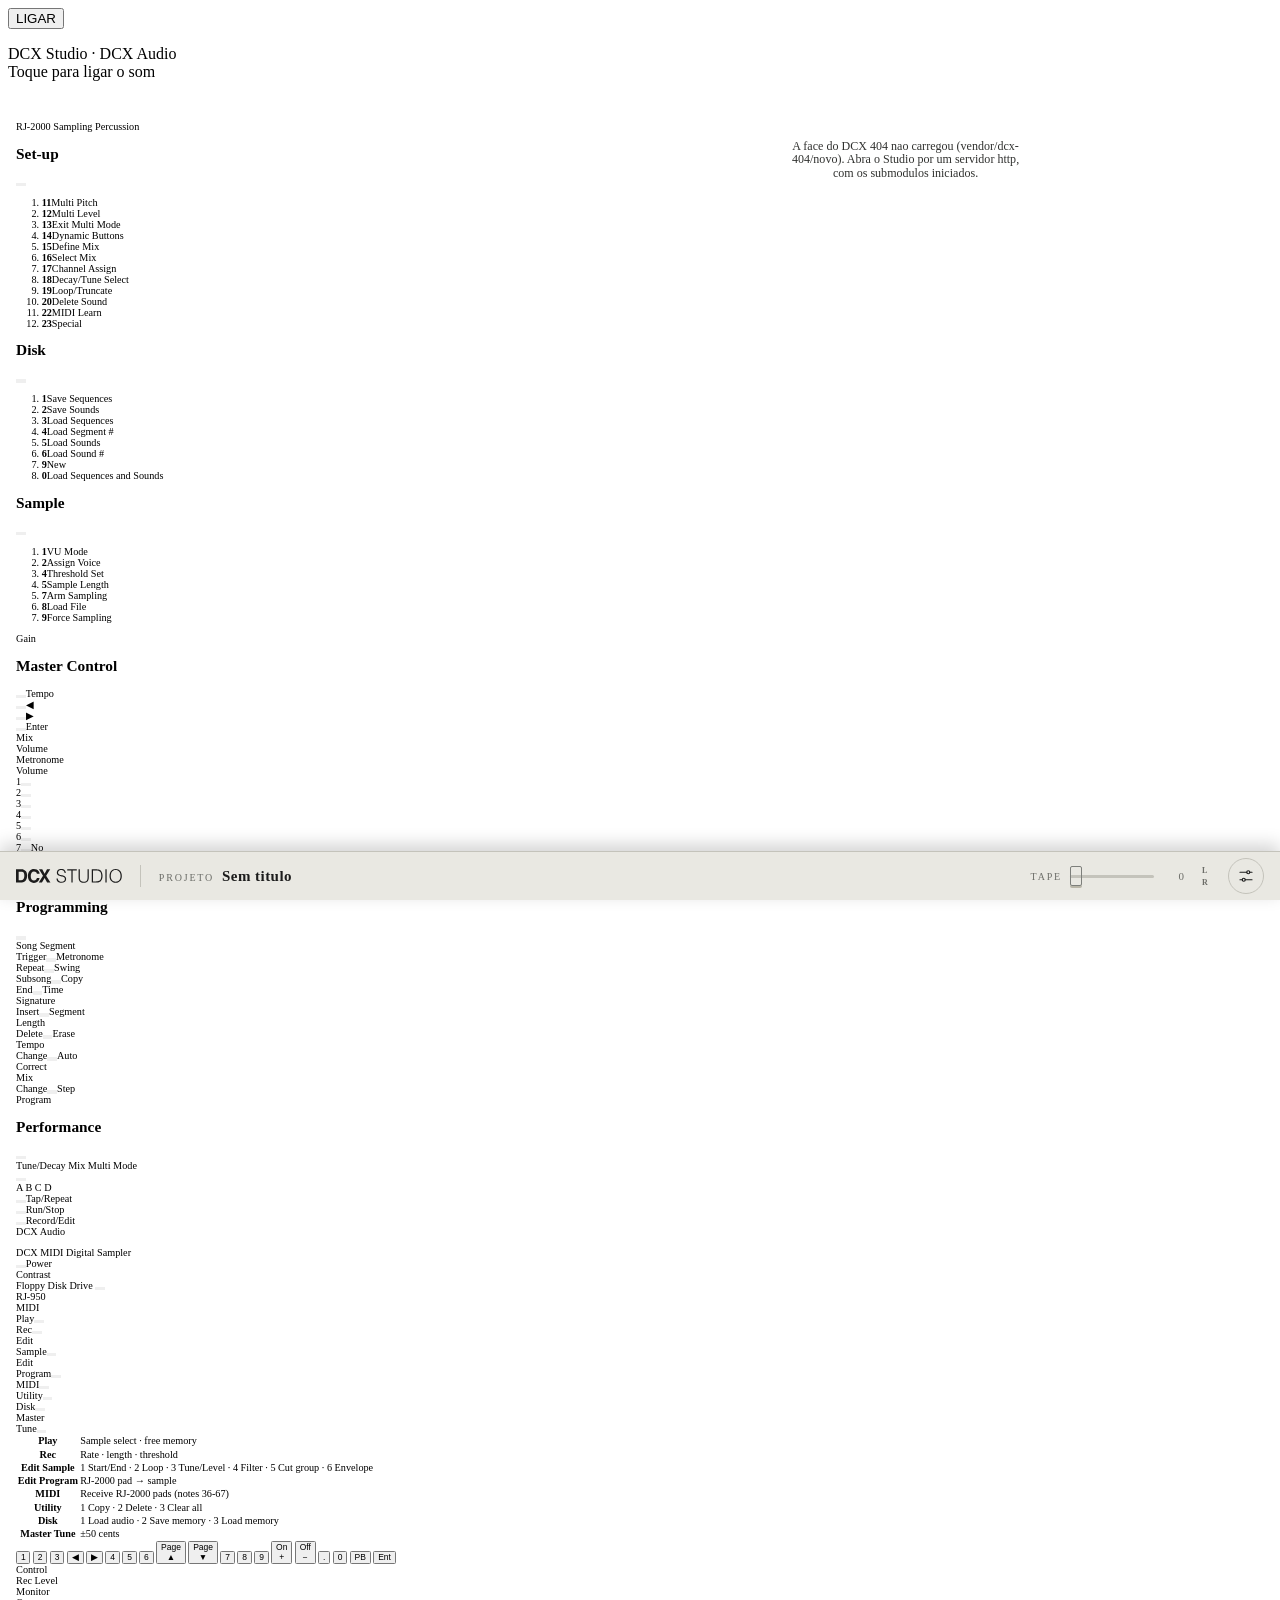
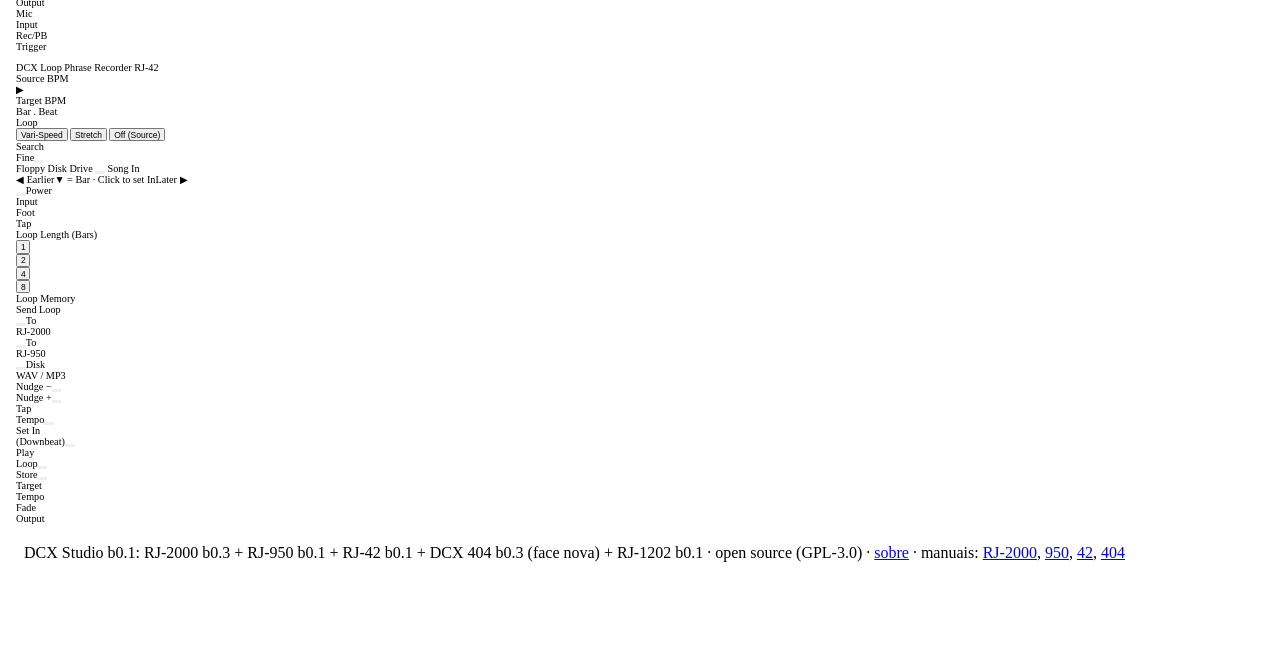
==== index.html @ 7f2c072c "Studio: teclado do computador no 404 (so com o 404 selecionado), Learn por teclado, RJ-950 e RJ-42 s" ====
<!DOCTYPE html>
<html lang="pt-BR">
<head>
  <meta charset="UTF-8">
  <meta name="viewport" content="width=device-width, initial-scale=1, viewport-fit=cover">
  <title>DCX Studio</title>
  <meta name="description" content="DCX Studio: o RJ-2000, o RJ-950, o RJ-42 e o DCX 404 no mesmo rack, no navegador. Projeto open source da DCX Audio.">
  <meta name="theme-color" content="#1c1c1c">
  <link rel="icon" href="img/dcx-studio.svg">
  <!-- cada aparelho traz o seu CSS; o comum vem do dcx-core -->
  <link rel="stylesheet" href="vendor/dcx-core/css/base.css">
  <link rel="stylesheet" href="vendor/rj-2000/css/rj2000.css">
  <link rel="stylesheet" href="vendor/rj-950/css/rj950.css">
  <link rel="stylesheet" href="vendor/rj-42/css/rj42.css">
  <!-- o DCX 404 com a face nova (vendor/dcx-404/novo): classes dx-*, nao repete nada das outras -->
  <link rel="stylesheet" href="vendor/dcx-404/novo/css/dcx404-novo.css?v=p1">
  <link rel="stylesheet" href="css/studio.css?v=p1">
  <!-- a grade do rack em duas colunas (js/layout2.js) -->
  <link rel="stylesheet" href="css/layout2.css?v=p1">
  <link rel="stylesheet" href="css/bar.css?v=t1">
  <!-- o painel do RJ-1202: por ultimo; as regras emprestadas das outras maquinas ficam dentro de .m12 -->
  <link rel="stylesheet" href="vendor/rj-1202/css/rj1202.css">
</head>
<body>
  <div class="power" id="power">
    <button class="power-btn" id="power-btn" type="button">
      <span class="power-ring"></span>
      <span class="power-label">LIGAR</span>
    </button>
    <p class="power-hint">DCX Studio &middot; DCX Audio<br>Toque para ligar o som</p>
  </div>

  <main class="unit">
    <!-- a grade do rack (js/layout2.js + css/layout2.css): coluna 1 = RJ-2000, RJ-950 e RJ-42 na mesma escala;
         coluna 2 = DCX 404 e, embaixo, o RJ-1202. Em janela estreita as colunas empilham. -->
    <div class="grid" id="grid">
    <div class="col col-1">
    <div class="case">
      <header class="strip strip-top">
        <span class="logo">RJ-2000</span>
        <span class="subtitle">Sampling Percussion</span>
      </header>

      <div class="face">
        <!-- ===================================================== modulos -->
        <section class="mod mod-setup">
          <h2>Set-up</h2>
          <div class="mod-body">
            <div class="keycol"><i class="led" data-led="setup"></i><button class="key" data-act="setup" aria-label="Set-up"></button></div>
            <ol class="legend">
              <li><b>11</b>Multi Pitch</li><li><b>12</b>Multi Level</li><li><b>13</b>Exit Multi Mode</li>
              <li><b>14</b>Dynamic Buttons</li><li><b>15</b>Define Mix</li><li><b>16</b>Select Mix</li>
              <li><b>17</b>Channel Assign</li><li><b>18</b>Decay/Tune Select</li><li><b>19</b>Loop/Truncate</li>
              <li><b>20</b>Delete Sound</li><li><b>22</b>MIDI Learn</li>
              <li><b>23</b>Special</li>
            </ol>
          </div>
        </section>

        <section class="mod mod-disk">
          <h2>Disk</h2>
          <div class="mod-body">
            <div class="keycol"><i class="led" data-led="disk"></i><button class="key" data-act="disk" aria-label="Disk"></button></div>
            <ol class="legend">
              <li><b>1</b>Save Sequences</li><li><b>2</b>Save Sounds</li><li><b>3</b>Load Sequences</li>
              <li><b>4</b>Load Segment #</li><li><b>5</b>Load Sounds</li><li><b>6</b>Load Sound #</li>
              <li><b>9</b>New</li>
              <li><b>0</b>Load Sequences and Sounds</li>
            </ol>
          </div>
        </section>

        <section class="mod mod-sample">
          <h2>Sample</h2>
          <div class="mod-body">
            <div class="col">
              <div class="keycol"><i class="led" data-led="sample"></i><button class="key key-red" data-act="sample" aria-label="Sample"></button></div>
              <ol class="legend">
                <li><b>1</b>VU Mode</li><li><b>2</b>Assign Voice</li><li><b>4</b>Threshold Set</li>
                <li><b>5</b>Sample Length</li><li><b>7</b>Arm Sampling</li><li><b>8</b>Load File</li><li><b>9</b>Force Sampling</li>
              </ol>
            </div>
            <div class="knob-wrap">
              <div class="knob" id="knob-gain" role="slider" tabindex="0" aria-label="Gain"><i></i></div>
              <span class="cap">Gain</span>
            </div>
          </div>
        </section>

        <!-- ===================================================== master control -->
        <section class="mod mod-master">
          <h2>Master Control</h2>
          <div class="lcd-bezel">
            <div class="lcd" id="lcd" aria-live="polite">
              <div class="lcd-row" id="lcd1"></div>
              <div class="lcd-row" id="lcd2"></div>
            </div>
          </div>
          <div class="nav4">
            <div class="kc"><button class="key" data-act="tempo" aria-label="Tempo"></button><span class="cap">Tempo</span></div>
            <div class="kc"><button class="key" data-key="dec" aria-label="Seta para a esquerda"></button><span class="cap">&#9664;</span></div>
            <div class="kc"><button class="key" data-key="inc" aria-label="Seta para a direita"></button><span class="cap">&#9654;</span></div>
            <div class="kc"><button class="key" data-key="enter" aria-label="Enter"></button><span class="cap">Enter</span></div>
          </div>
          <div class="knobs">
            <div class="knob-wrap"><div class="knob" id="knob-mix" role="slider" tabindex="0" aria-label="Mix Volume"><i></i></div><span class="cap">Mix<br>Volume</span></div>
            <div class="knob-wrap"><div class="knob" id="knob-met" role="slider" tabindex="0" aria-label="Metronome Volume"><i></i></div><span class="cap">Metronome<br>Volume</span></div>
          </div>
          <div class="keypad">
            <div class="kc"><span class="cap">1</span><button class="key" data-key="1" aria-label="1"></button></div>
            <div class="kc"><span class="cap">2</span><button class="key" data-key="2" aria-label="2"></button></div>
            <div class="kc"><span class="cap">3</span><button class="key" data-key="3" aria-label="3"></button></div>
            <div class="kc"><span class="cap">4</span><button class="key" data-key="4" aria-label="4"></button></div>
            <div class="kc"><span class="cap">5</span><button class="key" data-key="5" aria-label="5"></button></div>
            <div class="kc"><span class="cap">6</span><button class="key" data-key="6" aria-label="6"></button></div>
            <div class="kc"><span class="cap">7</span><button class="key" data-key="7" aria-label="7 ou No"></button><span class="cap">No</span></div>
            <div class="kc"><span class="cap">8</span><button class="key" data-key="8" aria-label="8"></button><span class="cap">0</span></div>
            <div class="kc"><span class="cap">9</span><button class="key" data-key="9" aria-label="9 ou Yes"></button><span class="cap">Yes</span></div>
            <div class="kc kc-zero"><button class="key" data-key="0" aria-label="0"></button></div>
          </div>
        </section>

        <!-- ===================================================== programming -->
        <section class="mod mod-prog">
          <h2>Programming</h2>
          <div class="prog-row">
            <div class="selector">
              <button class="key" data-act="songseg" aria-label="Song/Segment"></button>
              <div class="ledbar">
                <span><i class="led" data-led="song"></i>Song</span>
                <span><i class="led" data-led="segment"></i>Segment</span>
              </div>
            </div>
            <div class="dual"><span class="t">Trigger</span><button class="key" data-prog="0" aria-label="Trigger / Metronome"></button><span class="b">Metronome</span></div>
            <div class="dual"><span class="t">Repeat</span><button class="key" data-prog="1" aria-label="Repeat / Swing"></button><span class="b">Swing</span></div>
            <div class="dual"><span class="t">Subsong</span><button class="key" data-prog="2" aria-label="Subsong / Copy"></button><span class="b">Copy</span></div>
            <div class="dual"><span class="t">End</span><button class="key" data-prog="3" aria-label="End / Time Signature"></button><span class="b">Time<br>Signature</span></div>
            <div class="dual"><span class="t">Insert</span><button class="key" data-prog="4" aria-label="Insert / Segment Length"></button><span class="b">Segment<br>Length</span></div>
            <div class="dual"><span class="t">Delete</span><button class="key" data-prog="5" aria-label="Delete / Erase"></button><span class="b">Erase</span></div>
            <div class="dual"><span class="t">Tempo<br>Change</span><button class="key" data-prog="6" aria-label="Tempo Change / Auto Correct"></button><span class="b">Auto<br>Correct</span></div>
            <div class="dual"><span class="t">Mix<br>Change</span><button class="key" data-prog="7" aria-label="Mix Change / Step Program"></button><span class="b">Step<br>Program</span></div>
          </div>
        </section>

        <!-- ===================================================== performance -->
        <section class="mod mod-perf">
          <h2>Performance</h2>
          <div class="perf">
            <div class="selector sel-mode">
              <button class="key" data-act="perfmode" aria-label="Tune/Decay, Mix, Multi Mode"></button>
              <div class="ledbar">
                <span><i class="led" data-led="tune"></i>Tune/Decay</span>
                <span><i class="led" data-led="mix"></i>Mix</span>
                <span><i class="led" data-led="multi"></i>Multi Mode</span>
              </div>
            </div>
            <div class="faders" id="faders"></div>
            <div class="selector sel-bank">
              <button class="key" data-act="bank" aria-label="Banco"></button>
              <div class="ledbar">
                <span><i class="led" data-led="bankA"></i>A</span>
                <span><i class="led" data-led="bankB"></i>B</span>
                <span><i class="led" data-led="bankC"></i>C</span>
                <span><i class="led" data-led="bankD"></i>D</span>
              </div>
            </div>
            <div class="pads" id="pads"></div>
          </div>
        </section>

        <!-- ===================================================== transporte -->
        <section class="mod mod-transport">
          <div class="transport">
            <div class="kc"><span class="led-slot"></span><button class="pad pad-t" id="btn-tap" aria-label="Tap/Repeat"></button><span class="cap">Tap/Repeat</span></div>
            <div class="kc"><i class="led" data-led="run"></i><button class="pad pad-t" id="btn-run" aria-label="Run/Stop"></button><span class="cap">Run/Stop</span></div>
            <div class="kc"><i class="led" data-led="rec"></i><button class="key key-red key-rec" id="btn-rec" aria-label="Record/Edit"></button><span class="cap">Record/Edit</span></div>
          </div>
        </section>
      </div>

      <footer class="strip strip-bottom">
        <span class="maker">DCX Audio</span>
      </footer>
    </div>

    <!-- ===================================================== RJ-950 (rack embaixo do SP) -->
    <section class="rack" id="r9" aria-label="RJ-950 MIDI Digital Sampler">
      <div class="rack-ear"><i></i><i></i></div>
      <div class="r9-face">
        <div class="r9-brand">
          <span class="r9-maker">DCX</span>
          <span class="r9-sub">MIDI Digital Sampler</span>
        </div>

        <div class="r9-pow">
          <div class="kc"><button class="r9-power" id="r9-power" aria-label="Power do RJ-950"></button><span class="r9-cap">Power</span></div>
          <div class="kc"><div class="knob r9-knob-s" id="r9-contrast" role="slider" tabindex="0" aria-label="Contrast"><i></i></div><span class="r9-cap">Contrast</span></div>
        </div>

        <div class="r9-drive-wrap">
          <span class="r9-cap">Floppy Disk Drive</span>
          <button class="r9-drive" id="r9-drive" type="button" aria-label="Disquete: carregar arquivo de audio (clique ou solte o arquivo aqui)">
            <span class="r9-slot"></span>
            <span class="r9-drive-row"><i class="r9-busy" id="r9-busy"></i><span class="r9-eject"></span></span>
          </button>
        </div>

        <div class="r9-display">
          <div class="r9-model">RJ-950</div>
          <div class="r9-lcd-row">
            <div class="lcd-bezel r9-bezel">
              <div class="lcd r9-lcd" id="r9-lcd" aria-live="polite">
                <div class="lcd-row" id="r9-l1"></div>
                <div class="lcd-row" id="r9-l2"></div>
              </div>
            </div>
            <div class="r9-midi"><i class="led r9-led" id="r9-midi-led"></i><span class="r9-cap">MIDI</span></div>
          </div>
        </div>

        <div class="r9-modes">
            <div class="r9-mode"><span class="r9-t">Play</span><i class="led r9-led" data-r9led="play"></i><button class="r9-btn" data-r9mode="play" aria-label="Play"></button></div>
            <div class="r9-mode"><span class="r9-t">Rec</span><i class="led r9-led" data-r9led="rec"></i><button class="r9-btn" data-r9mode="rec" aria-label="Rec"></button></div>
            <div class="r9-mode"><span class="r9-t">Edit<br>Sample</span><i class="led r9-led" data-r9led="sample"></i><button class="r9-btn" data-r9mode="sample" aria-label="Edit Sample"></button></div>
            <div class="r9-mode"><span class="r9-t">Edit<br>Program</span><i class="led r9-led" data-r9led="program"></i><button class="r9-btn" data-r9mode="program" aria-label="Edit Program"></button></div>
            <div class="r9-mode"><span class="r9-t">MIDI</span><i class="led r9-led" data-r9led="midi"></i><button class="r9-btn" data-r9mode="midi" aria-label="MIDI"></button></div>
            <div class="r9-mode"><span class="r9-t">Utility</span><i class="led r9-led" data-r9led="utility"></i><button class="r9-btn" data-r9mode="utility" aria-label="Utility"></button></div>
            <div class="r9-mode"><span class="r9-t">Disk</span><i class="led r9-led" data-r9led="disk"></i><button class="r9-btn" data-r9mode="disk" aria-label="Disk"></button></div>
            <div class="r9-mode"><span class="r9-t">Master<br>Tune</span><i class="led r9-led" data-r9led="tune"></i><button class="r9-btn" data-r9mode="tune" aria-label="Master Tune"></button></div>
        </div>

        <table class="r9-chart" aria-label="Paginas de cada modo">
          <tr><th>Play</th><td>Sample select &middot; free memory</td></tr>
          <tr><th>Rec</th><td>Rate &middot; length &middot; threshold</td></tr>
          <tr><th>Edit Sample</th><td>1 Start/End &middot; 2 Loop &middot; 3 Tune/Level &middot; 4 Filter &middot; 5 Cut group &middot; 6 Envelope</td></tr>
          <tr><th>Edit Program</th><td>RJ-2000 pad &rarr; sample</td></tr>
          <tr><th>MIDI</th><td>Receive RJ-2000 pads (notes 36-67)</td></tr>
          <tr><th>Utility</th><td>1 Copy &middot; 2 Delete &middot; 3 Clear all</td></tr>
          <tr><th>Disk</th><td>1 Load audio &middot; 2 Save memory &middot; 3 Load memory</td></tr>
          <tr><th>Master Tune</th><td>&plusmn;50 cents</td></tr>
        </table>

        <div class="r9-keys">
            <button class="r9-key" data-r9key="1" aria-label="1">1</button>
            <button class="r9-key" data-r9key="2" aria-label="2">2</button>
            <button class="r9-key" data-r9key="3" aria-label="3">3</button>
            <button class="r9-key r9-fn" data-r9key="left" aria-label="Cursor para a esquerda">&#9664;</button>
            <button class="r9-key r9-fn" data-r9key="right" aria-label="Cursor para a direita">&#9654;</button>
            <button class="r9-key" data-r9key="4" aria-label="4">4</button>
            <button class="r9-key" data-r9key="5" aria-label="5">5</button>
            <button class="r9-key" data-r9key="6" aria-label="6">6</button>
            <button class="r9-key r9-fn" data-r9key="up" aria-label="Pagina acima">Page<br>&#9650;</button>
            <button class="r9-key r9-fn" data-r9key="down" aria-label="Pagina abaixo">Page<br>&#9660;</button>
            <button class="r9-key" data-r9key="7" aria-label="7">7</button>
            <button class="r9-key" data-r9key="8" aria-label="8">8</button>
            <button class="r9-key" data-r9key="9" aria-label="9">9</button>
            <button class="r9-key r9-fn" data-r9key="on" aria-label="On / mais">On<br>+</button>
            <button class="r9-key r9-fn" data-r9key="off" aria-label="Off / menos">Off<br>&minus;</button>
            <button class="r9-key" data-r9key="." aria-label="Ponto">.</button>
            <button class="r9-key" data-r9key="0" aria-label="0">0</button>
            <button class="r9-key r9-fn" data-r9key="pb" aria-label="Playback (ouvir o sample)">PB</button>
            <button class="r9-key r9-ent r9-fn" data-r9key="ent" aria-label="Enter">Ent</button>
        </div>

        <div class="r9-control-wrap">
          <div class="knob r9-control" id="r9-control" role="slider" tabindex="0" aria-label="Control (muda o valor no cursor)"><i></i></div>
          <span class="r9-cap">Control</span>
        </div>

        <div class="r9-knobs">
          <div class="kc"><div class="knob r9-knob-s" id="r9-rec" role="slider" tabindex="0" aria-label="Rec Level"><i></i></div><span class="r9-cap">Rec Level</span></div>
          <div class="kc"><div class="knob r9-knob-s" id="r9-mon" role="slider" tabindex="0" aria-label="Monitor"><i></i></div><span class="r9-cap">Monitor</span></div>
          <div class="kc"><div class="knob r9-knob-s" id="r9-out" role="slider" tabindex="0" aria-label="Output"><i></i></div><span class="r9-cap">Output</span></div>
        </div>

        <div class="r9-jacks" aria-hidden="true">
          <div class="kc"><i class="r9-jack"></i><span class="r9-cap">Mic</span></div>
          <div class="kc"><i class="r9-jack"></i><span class="r9-cap">Input</span></div>
          <div class="kc"><i class="r9-jack"></i><span class="r9-cap">Rec/PB<br>Trigger</span></div>
        </div>
      </div>
      <div class="rack-ear"><i></i><i></i></div>
    </section>

    <section class="rack r42" id="r42" aria-label="RJ-42 Loop Phrase Recorder">
      <div class="rack-ear"><i></i><i></i></div>
      <div class="r42-face">
        <div class="r42-brand">
          <span class="r9-maker">DCX</span>
          <span class="r9-sub">Loop Phrase Recorder</span>
          <span class="r9-model r42-model">RJ-42</span>
        </div>

        <div class="r42-leds">
          <div class="r42-readout"><div class="r42-win" id="r42-src" role="slider" tabindex="0" aria-label="Source BPM (arraste ou role para ajustar)"></div><span class="r9-cap">Source BPM</span></div>
          <div class="r42-arrow" aria-hidden="true">&#9654;</div>
          <div class="r42-readout"><div class="r42-win" id="r42-tgt" aria-label="Target BPM"></div><span class="r9-cap">Target BPM</span></div>
          <div class="r42-readout"><div class="r42-win r42-small" id="r42-pos" aria-label="Compasso e tempo do inicio do loop"></div><span class="r9-cap">Bar . Beat</span></div>
          <div class="r42-readout"><div class="r42-win r42-small" id="r42-num" aria-label="Loop escolhido"></div><span class="r9-cap">Loop</span></div>
          <div class="r42-modes" id="r42-modes">
            <button class="r42-lr" data-r42mode="vari" type="button"><i class="led r9-led"></i>Vari-Speed</button>
            <button class="r42-lr" data-r42mode="stretch" type="button"><i class="led r9-led"></i>Stretch</button>
            <button class="r42-lr" data-r42mode="off" type="button"><i class="led r9-led"></i>Off (Source)</button>
          </div>
        </div>

        <div class="r42-search">
          <div class="r42-jog" id="r42-jog" role="slider" tabindex="0" aria-label="Search: anda o inicio do loop"><i></i></div>
          <span class="r9-cap">Search</span>
          <div class="r42-bk r42-fine"><span class="r42-t"><i class="led r9-led" id="r42-fine-led"></i>Fine</span><button class="r9-btn" data-r42fine aria-label="Fine: o Search anda 1 ms por passo e o LCD da zoom no inicio"></button></div>
        </div>

        <div class="r42-drive-wrap">
          <span class="r9-cap">Floppy Disk Drive</span>
          <button class="r9-drive" id="r42-drive" type="button" aria-label="Disquete: carregar uma musica (clique ou solte o arquivo aqui)">
            <span class="r9-slot"></span>
            <span class="r9-drive-row"><i class="r9-busy" id="r42-busy"></i><span class="r9-eject"></span></span>
          </button>
          <span class="r9-cap r42-dim">Song In</span>
        </div>

        <div class="r42-lcd-wrap">
          <div class="lcd-bezel r9-bezel">
            <div class="lcd r9-lcd r42-lcd" id="r42-lcd" aria-live="polite">
              <div class="lcd-row" id="r42-l1"></div>
              <div class="lcd-row" id="r42-l2"></div>
            </div>
          </div>
          <div class="r42-lcd-caps"><span class="r9-cap r42-dim">&#9664; Earlier</span><span class="r9-cap r42-dim">&#9660; = Bar &middot; Click to set In</span><span class="r9-cap r42-dim">Later &#9654;</span></div>
        </div>

        <div class="r42-pow">
          <div class="kc"><button class="r9-power" id="r42-power" aria-label="Power do RJ-42"></button><span class="r9-cap">Power</span></div>
          <div class="kc" aria-hidden="true"><i class="r9-jack"></i><span class="r9-cap">Input</span></div>
          <div class="kc" aria-hidden="true"><i class="r9-jack"></i><span class="r9-cap">Foot<br>Tap</span></div>
        </div>

        <div class="r42-bars">
          <div class="r42-group"><span class="r42-gt">Loop Length (Bars)</span>
            <div class="r42-bk"><i class="led r9-led" data-r42barled="1"></i><button class="r9-btn r42-num-btn" data-r42bars="1" aria-label="1 compasso">1</button></div>
            <div class="r42-bk"><i class="led r9-led" data-r42barled="2"></i><button class="r9-btn r42-num-btn" data-r42bars="2" aria-label="2 compassos">2</button></div>
            <div class="r42-bk"><i class="led r9-led" data-r42barled="4"></i><button class="r9-btn r42-num-btn" data-r42bars="4" aria-label="4 compassos">4</button></div>
            <div class="r42-bk"><i class="led r9-led" data-r42barled="8"></i><button class="r9-btn r42-num-btn" data-r42bars="8" aria-label="8 compassos">8</button></div>
          </div>
          <div class="r42-group"><span class="r42-gt">Loop Memory</span>
            <div class="r42-slots" id="r42-slots"></div>
          </div>
        </div>

        <div class="r42-send">
          <div class="r42-group"><span class="r42-gt">Send Loop</span>
            <div class="r42-bk"><i class="led r9-led" data-r42sendled="sp"></i><button class="r9-btn r42-wide" data-r42send="sp" aria-label="Mandar o loop para um pad do RJ-2000"></button><span class="r9-cap">To<br>RJ-2000</span></div>
            <div class="r42-bk"><i class="led r9-led" data-r42sendled="s950"></i><button class="r9-btn r42-wide" data-r42send="s950" aria-label="Mandar o loop para o RJ-950"></button><span class="r9-cap">To<br>RJ-950</span></div>
            <div class="r42-bk"><i class="led r9-led" data-r42sendled="disk"></i><button class="r9-btn r42-wide" data-r42send="disk" aria-label="Salvar o loop em arquivo WAV ou MP3"></button><span class="r9-cap">Disk<br>WAV / MP3</span></div>
          </div>
        </div>

        <div class="r42-trans">
          <div class="r42-bk"><span class="r42-t">Nudge &minus;</span><button class="r9-btn" data-r42key="nudge-" aria-label="Nudge: inicio um tempo antes"></button></div>
          <div class="r42-bk"><span class="r42-t">Nudge +</span><button class="r9-btn" data-r42key="nudge+" aria-label="Nudge: inicio um tempo depois"></button></div>
          <div class="r42-bk"><span class="r42-t">Tap<br>Tempo</span><button class="r9-btn" data-r42key="tap" aria-label="Tap Tempo"></button></div>
          <div class="r42-bk"><span class="r42-t">Set In<br>(Downbeat)</span><button class="r9-btn" data-r42key="setin" aria-label="Set In: marca o tempo forte onde o loop comeca"></button></div>
          <div class="r42-bk"><span class="r42-t"><i class="led r9-led" id="r42-play-led"></i>Play<br>Loop</span><button class="r9-btn" data-r42key="play" aria-label="Play: toca o loop marcado"></button></div>
          <div class="r42-bk"><span class="r42-t">Store</span><button class="r9-btn r42-red" data-r42key="store" aria-label="Store: guarda o loop na memoria"></button></div>
        </div>

        <div class="r42-tempo">
          <div class="kc"><div class="knob r42-k-m" id="r42-target" role="slider" tabindex="0" aria-label="Target Tempo"><i></i></div><span class="r9-cap">Target<br>Tempo</span></div>
          <div class="kc"><div class="knob r9-knob-s" id="r42-fade" role="slider" tabindex="0" aria-label="Fade"><i></i></div><span class="r9-cap">Fade</span></div>
          <div class="kc"><div class="knob r9-knob-s" id="r42-out" role="slider" tabindex="0" aria-label="Output"><i></i></div><span class="r9-cap">Output</span></div>
        </div>
      </div>
      <div class="rack-ear"><i></i><i></i></div>
    </section>

    </div>

    <div class="col col-2">
    <!-- ===================================================== DCX 404, face nova: o miolo vem de vendor/dcx-404/novo/index.html (js/face404.js);
         data-pad-count e data-banks ficam aqui porque o js/dcx404.js os le ao carregar -->
    <!-- .d4-box: a caixa ja no tamanho escalado; o #d4 dentro e reduzido so por transform: scale (proporcao travada) -->
    <div class="d4-box" id="d4-box">
    <section class="d4 dx" id="d4" data-face="dcx" data-pad-count="12" data-banks="5" aria-label="DCX-404 Performance Sampler"></section>
    </div>

    <!-- o mixer RJ-1202, embaixo do 404 (js/rj1202-studio.js monta; js/layout2.js da a escala e as paginas A/B) -->
    <section class="m12-slot" id="m12-slot" aria-label="RJ-1202 Studio Mixer" hidden>
      <div class="m12-scroll" id="m12-mount"></div>
    </section>
    </div>
    </div>

    <p class="credit">
      DCX Studio b0.1: RJ-2000 <span id="version">b0.3</span> + RJ-950 b0.1 + RJ-42 b0.1 + DCX 404 b0.3 (face nova) + RJ-1202 b0.1 &middot; open source (GPL-3.0) &middot;
      <a href="https://github.com/dcxaudio/dcx-studio#readme" target="_blank" rel="noopener">sobre</a> &middot;
      manuais: <a href="https://github.com/dcxaudio/rj-2000/blob/main/docs/manual.md" target="_blank" rel="noopener">RJ-2000</a>,
      <a href="https://github.com/dcxaudio/rj-950/blob/main/docs/manual.md" target="_blank" rel="noopener">950</a>,
      <a href="https://github.com/dcxaudio/rj-42/blob/main/docs/manual.md" target="_blank" rel="noopener">42</a>,
      <a href="https://github.com/dcxaudio/dcx-404/blob/main/docs/manual.md" target="_blank" rel="noopener">404</a>
    </p>
  </main>

  <!-- ===================================================== barra inferior e config (js/bar.js) -->
  <div class="cfg" id="cfg" role="dialog" aria-label="Configuracoes do Studio" hidden>
    <section aria-labelledby="h-proj">
      <h2 id="h-proj">Projeto <em>um arquivo .zip, quatro disquetes</em></h2>
      <div class="field wide"><label for="cfg-proj-name">Nome</label><input id="cfg-proj-name" data-ctrl="projeto-nome-painel" type="text" maxlength="60" value="Sem titulo" autocomplete="off"></div>
      <div class="btns">
        <button class="btn main" type="button" data-ctrl="salvar">Salvar projeto</button>
        <button class="btn" type="button" data-ctrl="carregar">Carregar projeto</button>
      </div>
      <ul class="disks">
      <li class="disk" data-disk="rj2000" data-state="vazio">
        <svg class="fl" viewBox="0 0 24 24" fill="none" stroke="currentColor" stroke-width="1.5" aria-hidden="true"><path d="M3 3h15l3 3v15H3z"/><path d="M7 3v6h9V3M7 21v-7h10v7"/></svg>
        <span class="nm">RJ-2000<small>-</small></span>
        <span class="st"><i></i><span>vazio</span></span>
        <span class="acts"><button class="one" type="button" data-act="save" aria-label="Salvar disquete do RJ-2000">Salvar</button><button class="one" type="button" data-act="load" aria-label="Carregar disquete do RJ-2000">Carregar</button></span></li>
      <li class="disk" data-disk="rj950" data-state="vazio">
        <svg class="fl" viewBox="0 0 24 24" fill="none" stroke="currentColor" stroke-width="1.5" aria-hidden="true"><path d="M3 3h15l3 3v15H3z"/><path d="M7 3v6h9V3M7 21v-7h10v7"/></svg>
        <span class="nm">RJ-950<small>-</small></span>
        <span class="st"><i></i><span>vazio</span></span>
        <span class="acts"><button class="one" type="button" data-act="save" aria-label="Salvar disquete do RJ-950">Salvar</button><button class="one" type="button" data-act="load" aria-label="Carregar disquete do RJ-950">Carregar</button></span></li>
      <li class="disk" data-disk="rj42" data-state="vazio">
        <svg class="fl" viewBox="0 0 24 24" fill="none" stroke="currentColor" stroke-width="1.5" aria-hidden="true"><path d="M3 3h15l3 3v15H3z"/><path d="M7 3v6h9V3M7 21v-7h10v7"/></svg>
        <span class="nm">RJ-42<small>-</small></span>
        <span class="st"><i></i><span>vazio</span></span>
        <span class="acts"><button class="one" type="button" data-act="save" aria-label="Salvar disquete do RJ-42">Salvar</button><button class="one" type="button" data-act="load" aria-label="Carregar disquete do RJ-42">Carregar</button></span></li>
      <li class="disk" data-disk="dcx404" data-state="vazio">
        <svg class="fl" viewBox="0 0 24 24" fill="none" stroke="currentColor" stroke-width="1.5" aria-hidden="true"><path d="M3 3h15l3 3v15H3z"/><path d="M7 3v6h9V3M7 21v-7h10v7"/></svg>
        <span class="nm">DCX 404<small>-</small></span>
        <span class="st"><i></i><span>vazio</span></span>
        <span class="acts"><button class="one" type="button" data-act="save" aria-label="Salvar disquete do DCX 404">Salvar</button><button class="one" type="button" data-act="load" aria-label="Carregar disquete do DCX 404">Carregar</button></span></li>
      <li class="disk" data-disk="rj1202" data-state="vazio" hidden>
        <svg class="fl" viewBox="0 0 24 24" fill="none" stroke="currentColor" stroke-width="1.5" aria-hidden="true"><path d="M3 3h15l3 3v15H3z"/><path d="M7 3v6h9V3M7 21v-7h10v7"/></svg>
        <span class="nm">RJ-1202<small>-</small></span>
        <span class="st"><i></i><span>vazio</span></span>
        <span class="acts"><button class="one" type="button" data-act="save" aria-label="Salvar disquete do RJ-1202">Salvar</button><button class="one" type="button" data-act="load" aria-label="Carregar disquete do RJ-1202">Carregar</button></span></li>
      </ul>
      <p class="msg" id="proj-msg" aria-live="polite"></p>
      <p class="foot">Cada par de botoes salva ou carrega so aquela maquina (um arquivo .json). Salvar projeto junta os quatro mais o indice num .zip.</p>
    </section>

    <section aria-labelledby="h-audio">
      <h2 id="h-audio">Audio</h2>
      <div class="field"><label for="cfg-master">Volume master</label><input id="cfg-master" data-ctrl="master" type="range" min="0" max="100" value="100"><output id="cfg-master-o">100</output></div>
      <div class="field"><label id="l-lim">Limitador</label><button class="sw" type="button" data-ctrl="limitador" role="switch" aria-checked="true" aria-labelledby="l-lim"></button><output id="cfg-lim-o">ON</output></div>
      <div class="field"><label for="cfg-in">Entrada de audio</label><select id="cfg-in" data-ctrl="entrada"></select></div>
      <div class="field"><label for="cfg-out">Saida de audio</label><select id="cfg-out" data-ctrl="saida"></select></div>
      <p class="stat" id="audio-msg"></p>
      <h3>MIDI geral</h3>
      <p class="stat" id="midi-stat"></p>
      <div class="btnrow">
        <button class="one" type="button" data-ctrl="midi-ligar">Ligar MIDI</button>
        <button class="one" type="button" data-ctrl="midi-learn">MIDI Learn</button>
        <button class="one" type="button" data-ctrl="midi-salvar">Salvar mapa</button>
        <button class="one" type="button" data-ctrl="midi-carregar">Carregar mapa</button>
        <button class="one" type="button" data-ctrl="midi-limpar">Limpar mapa</button>
      </div>
      <p class="foot">O mapa e o mesmo de sempre (SET-UP 22 do RJ-2000); aqui e so um atalho.</p>
    </section>
  </div>

  <footer class="sbar" role="contentinfo">
    <svg class="logo" role="img" aria-label="DCX Studio" viewBox="0 0 741 98" fill="none" xmlns="http://www.w3.org/2000/svg">
<path d="M654.864 48.64C654.864 41.8987 655.76 35.584 657.552 29.696C659.429 23.808 662.16 18.688 665.744 14.336C669.328 9.89867 673.765 6.4 679.056 3.84C684.347 1.28 690.448 0 697.36 0C704.528 0 710.8 1.28 716.176 3.84C721.637 6.31467 726.16 9.77067 729.744 14.208C733.413 18.56 736.144 23.7227 737.936 29.696C739.813 35.584 740.752 41.8987 740.752 48.64C740.752 55.296 739.813 61.568 737.936 67.456C736.144 73.2587 733.456 78.3787 729.872 82.816C726.288 87.168 721.808 90.624 716.432 93.184C711.056 95.744 704.827 97.024 697.744 97.024C690.661 97.024 684.432 95.744 679.056 93.184C673.68 90.624 669.2 87.168 665.616 82.816C662.032 78.3787 659.344 73.2587 657.552 67.456C655.76 61.568 654.864 55.296 654.864 48.64ZM697.872 89.6C703.845 89.6 708.965 88.4907 713.232 86.272C717.584 83.968 721.125 80.9387 723.856 77.184C726.672 73.4293 728.72 69.0773 730 64.128C731.365 59.1787 732.048 54.016 732.048 48.64C732.048 42.24 731.237 36.5227 729.616 31.488C728.08 26.368 725.819 22.016 722.832 18.432C719.845 14.848 716.219 12.1173 711.952 10.24C707.685 8.36266 702.907 7.424 697.616 7.424C691.728 7.424 686.608 8.576 682.256 10.88C677.989 13.184 674.448 16.256 671.632 20.096C668.901 23.8507 666.853 28.2027 665.488 33.152C664.208 38.1013 663.568 43.264 663.568 48.64C663.568 54.1013 664.208 59.3067 665.488 64.256C666.853 69.2053 668.901 73.5573 671.632 77.312C674.448 81.0667 677.989 84.0533 682.256 86.272C686.608 88.4907 691.813 89.6 697.872 89.6Z" fill="currentColor"/>
<path d="M625.895 94.592V2.43201H634.599V94.592H625.895Z" fill="currentColor"/>
<path d="M530.448 94.592V2.43201H561.936C564.496 2.43201 567.013 2.51734 569.488 2.688C571.963 2.77334 574.395 3.07201 576.784 3.58401C579.173 4.01067 581.477 4.69334 583.696 5.632C586 6.57067 588.219 7.80801 590.352 9.34401C593.424 11.5627 595.941 14.2933 597.904 17.536C599.867 20.6933 601.403 24.064 602.512 27.648C603.707 31.1467 604.517 34.7307 604.944 38.4C605.456 41.984 605.712 45.312 605.712 48.384C605.712 51.456 605.499 54.5707 605.072 57.728C604.731 60.8853 604.133 64 603.28 67.072C602.427 70.0587 601.275 72.96 599.824 75.776C598.459 78.5067 596.709 81.024 594.576 83.328C592.443 85.7173 590.096 87.6373 587.536 89.088C585.061 90.5387 582.416 91.6907 579.6 92.544C576.869 93.312 574.011 93.8667 571.024 94.208C568.037 94.464 565.008 94.592 561.936 94.592H530.448ZM539.152 87.168H560.016C563.941 87.168 567.611 86.9547 571.024 86.528C574.523 86.016 578.064 84.8213 581.648 82.944C584.72 81.408 587.237 79.3173 589.2 76.672C591.163 74.0267 592.699 71.168 593.808 68.096C595.003 64.9387 595.813 61.6533 596.24 58.24C596.752 54.8267 597.008 51.5413 597.008 48.384C597.008 45.056 596.795 41.6853 596.368 38.272C595.941 34.7733 595.131 31.488 593.936 28.416C592.741 25.2587 591.12 22.4 589.072 19.84C587.024 17.1947 584.379 15.0187 581.136 13.312C578.405 11.8613 575.163 10.9227 571.408 10.496C567.653 10.0693 563.856 9.856 560.016 9.856H539.152V87.168Z" fill="currentColor"/>
<path d="M438.201 2.43201H446.905V57.344C446.905 68.7787 449.038 77.0133 453.305 82.048C457.572 87.0827 464.441 89.6 473.913 89.6C478.862 89.6 483.044 88.96 486.457 87.68C489.956 86.3147 492.772 84.3093 494.905 81.664C497.038 78.9333 498.574 75.5627 499.513 71.552C500.452 67.5413 500.921 62.8053 500.921 57.344V2.43201H509.625V59.904C509.625 71.936 506.638 81.152 500.665 87.552C494.777 93.8667 485.86 97.024 473.913 97.024C461.881 97.024 452.921 93.7813 447.033 87.296C441.145 80.8107 438.201 71.68 438.201 59.904V2.43201Z" fill="currentColor"/>
<path d="M358.628 2.43201H425.7V9.856H396.516V94.592H387.812V9.856H358.628V2.43201Z" fill="currentColor"/>
<path d="M292.282 67.072C292.623 71.168 293.519 74.6667 294.97 77.568C296.506 80.384 298.426 82.688 300.73 84.48C303.119 86.272 305.85 87.5947 308.922 88.448C311.994 89.216 315.279 89.6 318.778 89.6C322.874 89.6 326.415 89.088 329.402 88.064C332.389 87.04 334.821 85.6747 336.698 83.968C338.575 82.176 339.941 80.128 340.794 77.824C341.733 75.52 342.202 73.088 342.202 70.528C342.202 66.944 341.391 64.0427 339.77 61.824C338.149 59.6053 336.015 57.8133 333.37 56.448C330.81 54.9973 327.823 53.8453 324.41 52.992C321.082 52.1387 317.626 51.328 314.042 50.56C310.543 49.7067 307.087 48.7253 303.674 47.616C300.346 46.5067 297.359 45.0133 294.714 43.136C292.154 41.2587 290.063 38.8693 288.442 35.968C286.821 32.9813 286.01 29.2267 286.01 24.704C286.01 21.5467 286.65 18.4747 287.93 15.488C289.295 12.5013 291.258 9.856 293.818 7.552C296.463 5.248 299.749 3.41333 303.674 2.048C307.599 0.682665 312.122 0 317.242 0C322.447 0 326.97 0.725332 330.81 2.17599C334.735 3.62666 337.978 5.632 340.538 8.192C343.098 10.6667 345.018 13.568 346.298 16.896C347.578 20.224 348.218 23.7653 348.218 27.52H339.898C339.898 24.0213 339.258 20.992 337.978 18.432C336.783 15.872 335.119 13.7813 332.986 12.16C330.853 10.5387 328.421 9.344 325.69 8.576C322.959 7.808 320.143 7.424 317.242 7.424C312.805 7.424 309.05 8.064 305.978 9.344C302.991 10.5387 300.602 12.1173 298.81 14.08C297.018 16.0427 295.781 18.2187 295.098 20.608C294.415 22.9973 294.287 25.3867 294.714 27.776C295.226 30.7627 296.421 33.152 298.298 34.944C300.175 36.736 302.479 38.2293 305.21 39.424C307.941 40.5333 310.927 41.472 314.17 42.24C317.498 42.9227 320.869 43.6907 324.282 44.544C327.695 45.312 330.981 46.2507 334.138 47.36C337.381 48.4693 340.239 49.9627 342.714 51.84C345.189 53.7173 347.151 56.1493 348.602 59.136C350.138 62.0373 350.906 65.7067 350.906 70.144C350.906 78.6773 347.962 85.2907 342.074 89.984C336.186 94.6773 327.909 97.024 317.242 97.024C312.463 97.024 308.026 96.384 303.93 95.104C299.834 93.9093 296.293 92.0747 293.306 89.6C290.319 87.04 287.973 83.9253 286.266 80.256C284.645 76.5013 283.834 72.1067 283.834 67.072H292.282Z" fill="currentColor"/>
<path d="M241.142 94.592H217.767L200.267 63.217L181.767 94.592H159.392L189.017 47.6545L160.83 2.46704H183.83L200.267 32.4045L217.142 2.46704H239.392L211.205 46.9045L241.142 94.592Z" fill="currentColor"/>
<path d="M152.38 87.717C145.505 94.0087 136.713 97.1545 126.005 97.1545C112.755 97.1545 102.338 92.9045 94.755 84.4045C87.1717 75.8629 83.38 64.1545 83.38 49.2795C83.38 33.1962 87.6925 20.8004 96.3175 12.092C103.818 4.50871 113.359 0.717041 124.943 0.717041C140.443 0.717041 151.776 5.80037 158.943 15.967C162.901 21.6754 165.026 27.4045 165.318 33.1545H146.068C144.818 28.7379 143.213 25.4045 141.255 23.1545C137.755 19.1545 132.568 17.1545 125.693 17.1545C118.693 17.1545 113.172 19.9879 109.13 25.6545C105.088 31.2795 103.068 39.2587 103.068 49.592C103.068 59.9254 105.193 67.6754 109.443 72.842C113.734 77.967 119.172 80.5295 125.755 80.5295C132.505 80.5295 137.651 78.3212 141.193 73.9045C143.151 71.5295 144.776 67.967 146.068 63.217H165.13C163.463 73.2587 159.213 81.4254 152.38 87.717Z" fill="currentColor"/>
<path d="M39.6875 94.592H0V2.46704H39.6875C45.3958 2.55037 50.1458 3.21704 53.9375 4.46704C60.3958 6.59204 65.625 10.4879 69.625 16.1545C72.8333 20.7379 75.0208 25.6962 76.1875 31.0295C77.3542 36.3629 77.9375 41.4462 77.9375 46.2795C77.9375 58.5295 75.4792 68.9045 70.5625 77.4045C63.8958 88.8629 53.6042 94.592 39.6875 94.592ZM54 25.967C51.0417 20.967 45.1875 18.467 36.4375 18.467H18.6875V78.592H36.4375C45.5208 78.592 51.8542 74.1129 55.4375 65.1545C57.3958 60.2379 58.375 54.3837 58.375 47.592C58.375 38.217 56.9167 31.0087 54 25.967Z" fill="currentColor"/>
</svg>
    <span class="sep"></span>
    <button class="proj" type="button" data-ctrl="projeto-nome" title="Renomear o projeto"><span class="lbl">Projeto</span><span class="name">Sem titulo</span><i class="dirty" title="Alteracoes nao salvas" hidden></i></button>
    <span class="sp"></span>
    <label class="tape" title="Fita no master: satura toda a mistura. 0 = som igual"><span class="lbl">Tape</span><input id="bar-tape" data-ctrl="tape" type="range" min="0" max="100" value="0" aria-label="Tape (fita no master)"><output id="bar-tape-o">0</output></label>
    <div class="vu" data-ctrl="vu" aria-label="Nivel de saida" role="img"><div class="row"><b>L</b></div><div class="row"><b>R</b></div></div>
    <button class="cfg-btn" id="cfg-btn" type="button" data-ctrl="config" aria-expanded="false" aria-controls="cfg" aria-label="Configuracoes">
      <svg viewBox="0 0 24 24" fill="none" stroke="currentColor" stroke-width="1.6" stroke-linecap="round" aria-hidden="true"><path d="M4 7h9M17 7h3M4 17h3M11 17h9"/><circle cx="15" cy="7" r="2"/><circle cx="9" cy="17" r="2"/></svg>
    </button>
  </footer>

  <input type="file" id="file-pick" hidden>
  <input type="file" id="r9-file" hidden>
  <input type="file" id="r42-file" hidden>
  <input type="file" id="d4-file" accept="audio/*,.wav,.aif,.aiff,.mp3,.ogg,.flac,.m4a" hidden>

  <!-- dcx-core (vendor/dcx-core, v1.1.0) -->
  <script src="js/keyguard.js"></script>
  <!-- a face nova do 404 vem do submodulo (fetch de vendor/dcx-404/novo/index.html): comeca cedo -->
  <script src="js/face404.js?v=p1"></script>
  <script src="vendor/dcx-core/js/dsp.js"></script>
  <script src="vendor/dcx-core/js/decode.js"></script>
  <script src="vendor/dcx-core/js/store.js"></script>
  <script src="vendor/dcx-core/js/output.js"></script>
  <script src="vendor/dcx-core/js/sampler.js"></script>
  <script src="vendor/dcx-core/js/midi.js"></script>
  <script src="vendor/dcx-core/js/midimap.js"></script>
  <script src="vendor/dcx-core/js/host.js"></script>
  <!-- RJ-2000 (vendor/rj-2000): so o SP; o core/ dele nao e usado aqui -->
  <script src="vendor/rj-2000/js/kit.js"></script>
  <script src="vendor/rj-2000/js/project.js"></script>
  <script src="vendor/rj-2000/js/engine.js"></script>
  <script src="vendor/rj-2000/js/sequencer.js"></script>
  <script src="vendor/rj-2000/js/io.js"></script>
  <!-- os outros aparelhos (na mesma ordem do Studio no rj-2000; o app do SP por ultimo) -->
  <script src="vendor/rj-950/js/s950.js"></script>
  <script src="vendor/dcx-core/js/tape.js"></script>
  <script src="vendor/rj-42/js/r42.js"></script>
  <!-- DCX 404 (vendor/dcx-404, main): o motor e o mesmo da pagina estavel; a face nova le #d4 (12 pads x 5 bancos) -->
  <script src="vendor/dcx-404/js/fx.js?v=p1"></script>
  <script src="vendor/dcx-404/js/fx-onda3.js?v=p1"></script>
  <!-- sequencer.js: o relogio do Pattern Sequencer (60 patterns, st.seq); sem DOM -->
  <script src="vendor/dcx-404/js/sequencer.js?v=p1"></script>
  <script src="vendor/dcx-404/js/dcx404.js?v=p1"></script>
  <!-- abrir.js: a conversao do disquete (16 pads antigos -> A1-A12 e B1-B4; 60 pads novos; patterns), usada pelo js/bar.js -->
  <script src="vendor/dcx-404/novo/js/abrir.js?v=p1"></script>
  <!-- o Pattern Sequencer na face: js/seq404.js segura o DOMContentLoaded do sequencer-ui.js ate o 404 do Studio existir.
       O solo.js do 404 nao entra: e a pagina solo (host, tela LIGAR, aviso, barra do Learn) -->
  <script src="js/seq404.js?v=1"></script>
  <script src="vendor/dcx-404/novo/js/sequencer-ui.js?v=p1"></script>
  <!-- o teclado do computador no 404, so com ele selecionado: js/teclado404.js embrulha os listeners do teclado.js do 404
       (mapa e Learn por teclado) e refaz os pads/Z-V do solo.js; liga em RJ.studioKeys404.start(), depois do 404 montado -->
  <script src="js/teclado404.js?v=t1"></script>
  <script src="vendor/dcx-404/novo/js/teclado.js?v=t1"></script>
  <script src="vendor/rj-2000/js/app.js"></script>
  <!-- RJ-1202 (vendor/rj-1202): o mixer; sem a pasta o Studio segue sem ele -->
  <script src="vendor/rj-1202/js/mixer.js"></script>
  <script src="vendor/rj-1202/js/panel.js"></script>
  <script src="vendor/rj-1202/js/rj1202.js"></script>
  <script src="js/layout2.js?v=p1"></script>
  <script src="js/zip.js"></script>
  <script src="js/select.js?v=t1"></script>
  <script src="js/rj1202-studio.js?v=p1"></script>
  <script src="js/bar.js?v=p1"></script>
  <script>
    // DCX Studio: um host so ("studio"), com o rack completo. Cada aparelho recebe a vista dele.
    // As chaves salvas sao as mesmas do Studio que morava no rj-2000 (studio/rj2000/autosave...).
    window.addEventListener("DOMContentLoaded", async () => {
      // a face nova do 404 entra no #d4 antes de montar qualquer aparelho (js/face404.js)
      const face404 = await RJ.face404.ready;
      let sp = null;
      const studio = new RJ.Host({
        page: "studio",
        // primeira abertura: o que estava salvo antes do host vem para o Studio (as antigas ficam)
        migrate: { autosave: "studio/rj2000/autosave", autosave950: "studio/rj950/autosave", autosave42: "studio/rj42/autosave", midimap: "studio/midimap" },
        playing: () => sp.seq.playing,
        padUsed: i => !!sp.p.sounds[i].pcm,
      });
      sp = new RJ.App(studio.view("rj2000"));
      // o rack que fica embaixo: recebe as notas dos pads, como pelo MIDI
      const s950 = new RJ.S950(studio.view("rj950"));
      // o looper, mais embaixo: tira loops de musicas e manda para o SP ou para o 950
      const r42 = new RJ.R42(studio.view("rj42"));
      studio.add("rj2000", sp, { label: "RJ-2000 pad", receive: f => sp.receive(f) });
      studio.add("rj950", s950, { label: "RJ-950", receive: f => { if (!s950.on) return "off"; s950.loadFile(f); } });
      studio.add("rj42", r42, { label: "RJ-42" });
      // o DCX 404, embaixo do 42: sampler de performance e efeitos (store studio/dcx404/)
      const d404 = new RJ.D404(studio.view("dcx404"));
      studio.add("dcx404", d404, { label: "DCX 404", receive: f => d404.receive(f) });
      sp.build(); s950.build(); r42.build(); d404.build(document.getElementById("d4"));
      if (RJ.studioLayout) RJ.studioLayout();
      // o mixer RJ-1202 (js/rj1202-studio.js): null se vendor/rj-1202 nao existe
      let syncRoute = () => {};
      const mixer = RJ.studioMixer ? RJ.studioMixer({ studio, sp, s950, r42, d404, onChange: () => syncRoute() }) : null;

      // Source RJ-2000 no 404: a saida do SP passa pelo 404 e sai do limitador direto
      // (dry: false), sem soar duplo. Line, desligado ou o 404 apagado: volta ao normal.
      // Source RJ-950 faz o mesmo com a saida do 950 (entra no 404 pelo no src950 e some do direto);
      // em Mix os dois entram, cada um com o seu envio.
      // Com o RJ-1202, o que ja esta num canal dele (RJ-2000 inteiro, RJ-950) chega ao 404 pelo Aux 1 do mixer,
      // nao pela Source: senao tocaria duas vezes. O resto da Source (bancos fora de canal, Line) segue igual.
      let unroute = null, unroute950 = null, routedCtx = null;
      syncRoute = () => {
        const on = studio.on && d404.on && d404.g;
        if (routedCtx && (!on || routedCtx !== d404.g.ctx)) {   // o 404 apagou ou o grafo foi refeito
          if (unroute) { unroute(); unroute = null; }
          if (unroute950) { unroute950(); unroute950 = null; }
          routedCtx = null;
        }
        const inMixer = id => !!(mixer && mixer.has(id));
        const want = !!on && (d404.src === "rj2000" || d404.src === "mix") && !inMixer("rj2000");
        const want950 = !!on && (d404.src === "rj950" || d404.src === "mix") && !inMixer("rj950");
        if (want && !unroute) unroute = studio.route("rj2000", "dcx404", { dry: false });
        else if (!want && unroute) { unroute(); unroute = null; }
        if (want950 && !unroute950) unroute950 = studio.route("rj950", d404.g.src950, { dry: false });
        else if (!want950 && unroute950) { unroute950(); unroute950 = null; }
        if (unroute || unroute950) routedCtx = d404.g.ctx;
        if (mixer) mixer.sync404();
      };
      const applyInput = d404.applyInput.bind(d404);
      d404.applyInput = () => { applyInput(); syncRoute(); };

      // BPM: enquanto o sequenciador do SP toca, o 404 (Sub Pad, Delay, DJFX) segue o tempo dele
      const followBpm = () => {
        if (!sp.seq.playing || !d404.on) return;
        const bpm = Math.max(40, Math.min(240, Math.round(sp.seq.tempo)));
        if (bpm !== d404.st.bpm) { d404.st.bpm = bpm; d404.applyBpm(); d404.render(); }
      };
      sp.seq.on("transport", followBpm);
      sp.seq.on("position", followBpm);

      const sel = RJ.padSelect({ studio, sp, d404, mixer });
      RJ.studio = studio; RJ.app = sp; RJ.d404 = d404; RJ.mixer = mixer;
      // o Pattern Sequencer do 404 (js/seq404.js): so com a face nova montada
      if (face404 && RJ.studioSeq404) RJ.studioSeq404.start();
      // o teclado do computador no 404 (js/teclado404.js): so com a face nova e so com o 404 selecionado
      if (face404 && RJ.studioKeys404) RJ.studioKeys404.start({ studio, sp, d404, sel });
      // barra inferior: master, VU, config de audio e MIDI, salvar/carregar projeto (js/bar.js)
      RJ.studioBar({ studio, sp, s950, r42, d404, mixer });
    });
  </script>
</body>
</html>
---- css/studio.css ----
/* DCX Studio - o que e so do Studio (fora da grade)
 * A grade do rack (colunas, escalas, paginas do mixer) fica em css/layout2.css + js/layout2.js.
 * O js/layout.js antigo (RJ-2000 + 404 lado a lado, .studio-top.side) nao e carregado nesta pagina.
 */

/* maquina selecionada para os pads do MIDI (js/select.js) */
.pad-sel { outline: 2px solid #e8a33d; outline-offset: 3px; }
---- css/layout2.css ----
/* DCX Studio - a grade do rack (layout v2, desktop; js/layout2.js calcula as escalas)
 *
 * #grid tem duas colunas: .col-1 (RJ-2000, RJ-950, RJ-42; largura de layout ~1150 px e zoom s1) e
 * .col-2 (DCX 404 dentro da .d4-box, com --d4-scale, e, embaixo, o RJ-1202 com --m12-scale). Em janela
 * estreita (#grid[data-mode="stack"]) as colunas empilham. O mixer em paginas (.m12[data-page]) esconde
 * os canais da outra pagina; Aux e Main ficam sempre.
 * Carregar depois do css/studio.css e antes do css/bar.css.
 */
.unit { max-width: none; padding: 24px 16px 16px; }
.grid { display: flex; justify-content: center; align-items: flex-start; gap: 16px; }
.grid[data-mode="stack"] { flex-direction: column; align-items: center; }
.col { display: flex; flex-direction: column; flex: none; min-width: 0; max-width: 100%; }
.col-1 { width: 1150px; }                  /* largura de layout do gabinete; o js ajusta e da o zoom (s1) */
.grid[data-mode="stack"] .col-1 { width: 100%; }
.col-1 > .rack { margin-top: 16px; }       /* o mesmo espaco das colunas (base.css: 18) */
.col-2 { align-items: center; gap: 16px; }
.grid[data-mode="stack"] .col-2 { width: 100%; }

/* o DCX 404 (face nova, 660 x 988): reduzido so por escala uniforme, a partir do canto superior esquerdo
   (nada do layout interno muda); a .d4-box tem o tamanho ja escalado (o js poe width/height), sem vazio nem corte */
.d4-box { flex: none; width: 660px; height: 988px; position: relative; }
.d4-box > #d4.dx { position: absolute; left: 0; top: 0; transform: scale(var(--d4-scale, 1)); transform-origin: 0 0; }
.dx-missing { display: grid; place-items: center; padding: 24px; }
.dx-missing-msg { margin: 0; max-width: 40ch; text-align: center; font: 14px/1.5 var(--font); color: #30312f; }

/* o RJ-1202 na coluna 2: sem a faixa rolavel da pagina solo */
.m12-slot { margin: 0; width: 100%; }
.m12-slot[hidden] { display: none; }
.m12-slot .m12-scroll { width: 100%; padding: 0; overflow: visible; display: flex; justify-content: center; }

/* paginas de canais do mixer (A: 1-3, B: 4-5), so quando o js/layout2.js poe data-page no .m12 */
.m12-pages { display: none; }
.m12[data-page] .m12-pages { display: inline-flex; gap: 4px; margin: 0 0 3px 6px; }
.m12-pages button { font-family: var(--font); font-size: 9px; letter-spacing: .1em; text-transform: uppercase; padding: 3px 8px;
  border-radius: 2px; border: 1px solid #4c4f52; background: #1c1d1e; color: var(--rack-ink); cursor: pointer; }
.m12-pages button.on { background: var(--rack-ink); color: #1c1d1e; border-color: var(--rack-ink); }
.m12[data-page] { width: 774px; }
.m12[data-page="A"] .m12-ch:nth-child(n+4), .m12[data-page="B"] .m12-ch:nth-child(-n+3) { display: none; }
.m12[data-page="B"] .m12-ch:nth-child(4) { border-left: 0; }

.credit { margin-top: 20px; }
---- css/bar.css ----
/* DCX Studio - barra inferior e painel de config
 * Estilo Braun: poucos elementos, alinhados, um acento so (o vermelho da casa). Vem do mockup
 * aprovado (dcx-design/studio-barra). Claro e escuro seguem o sistema, como o resto do Studio.
 */
:root {
  --bar: #1b1c1d; --bar-ink: #d8dad5; --bar-dim: #8d8f8a; --bar-line: #34363a; --bar-shadow: rgba(0,0,0,.5);
  --panel: #232425; --field: #141516; --seg-off: #2e3032; --seg-ok: #8fae5a; --seg-hot: #d9a53a; --seg-clip: #d3302a;
  --bar-h: 48px;
}
@media (prefers-color-scheme: light) {
  :root {
    --bar: #e9e8e2; --bar-ink: #1c1c1c; --bar-dim: #6c6d68; --bar-line: #c4c3bb; --bar-shadow: rgba(0,0,0,.18);
    --panel: #f1f0eb; --field: #dedcd4; --seg-off: #cfcdc4; --seg-ok: #5f8a2e; --seg-hot: #c58d12;
  }
}
body { padding-bottom: calc(var(--bar-h) + 8px + env(safe-area-inset-bottom)); }
.sbar button, .cfg button, .cfg select, .cfg input { font-family: var(--font); color: inherit; }
.sbar button, .cfg button { cursor: pointer; }
.sbar button:focus-visible, .cfg button:focus-visible, .cfg select:focus-visible, .cfg input:focus-visible { outline: 2px solid var(--rule); outline-offset: 2px; }
.sbar *, .cfg * { box-sizing: border-box; }
.sbar, .cfg { font-family: var(--font); }

/* ================= a barra ================= */
.sbar { position: fixed; left: 0; right: 0; bottom: 0; z-index: 41; height: var(--bar-h); padding-bottom: env(safe-area-inset-bottom);
  background: var(--bar); color: var(--bar-ink); border-top: 1px solid var(--bar-line);
  box-shadow: 0 -6px 18px var(--bar-shadow); display: flex; align-items: center; gap: 18px; padding: 0 16px; box-sizing: content-box; }
.sbar .logo { height: 14px; width: auto; flex: none; color: var(--bar-ink); display: block; }
.sbar .sep { width: 1px; height: 22px; background: var(--bar-line); flex: none; }
.sbar .proj { display: flex; align-items: baseline; gap: 8px; min-width: 0; background: transparent; border: 0; padding: 4px 0; text-align: left; }
.sbar .proj .lbl { font-size: 10px; letter-spacing: .18em; text-transform: uppercase; color: var(--bar-dim); }
.sbar .proj .name { font-size: 15px; font-weight: 600; letter-spacing: .03em; white-space: nowrap; overflow: hidden; text-overflow: ellipsis; }
.sbar .proj .dirty { width: 6px; height: 6px; border-radius: 50%; background: var(--led-on); align-self: center; box-shadow: 0 0 4px var(--led-on); }
.sbar .sp { flex: 1; }

.tape[hidden] { display: none; }
.tape { display: flex; align-items: center; gap: 8px; flex: none; }
.tape .lbl { font-size: 10px; letter-spacing: .18em; text-transform: uppercase; color: var(--bar-dim); }
.tape input[type=range] { width: 84px; }
.tape output { font-size: 11px; width: 22px; text-align: right; color: var(--bar-dim); font-variant-numeric: tabular-nums; }

/* VU: 16 segmentos finos, canal unico por canal, discreto */
.vu { display: flex; flex-direction: column; gap: 3px; flex: none; }
.vu .row { display: flex; gap: 2px; align-items: center; }
.vu .row b { font-size: 8px; width: 8px; color: var(--bar-dim); font-weight: 600; }
.vu .seg { width: 6px; height: 5px; border-radius: 1px; background: var(--seg-off); }
.vu .seg.on { background: var(--seg-ok); }
.vu .seg.on.hot { background: var(--seg-hot); }
.vu .seg.on.clip { background: var(--seg-clip); }

.cfg-btn { width: 36px; height: 36px; border-radius: 50%; border: 1px solid var(--bar-line); background: transparent; display: grid; place-items: center; flex: none; color: var(--bar-ink); }
.cfg-btn svg { width: 18px; height: 18px; }
.cfg-btn[aria-expanded="true"] { background: var(--bar-ink); color: var(--bar); border-color: var(--bar-ink); }

/* ================= painel de config ================= */
.cfg { position: fixed; right: 12px; bottom: calc(var(--bar-h) + 12px + env(safe-area-inset-bottom)); z-index: 40; width: 440px; max-width: calc(100vw - 24px); max-height: calc(100vh - 76px); overflow: auto;
  background: var(--panel); color: var(--bar-ink); border: 1px solid var(--bar-line); border-radius: 10px;
  box-shadow: 0 18px 40px var(--bar-shadow); padding: 4px 18px 18px; display: none; }
.cfg.open { display: block; }
.cfg section { padding-top: 14px; }
.cfg section + section { border-top: 1px solid var(--bar-line); margin-top: 16px; }
.cfg h2 { margin: 0 0 10px; font-size: 11px; font-weight: 700; letter-spacing: .22em; text-transform: uppercase; display: flex; align-items: center; gap: 8px; }
.cfg h2::before { content: ""; width: 14px; height: 2px; background: var(--key-red); }
.cfg h2 em { margin-left: auto; font-style: normal; font-weight: 400; letter-spacing: .04em; text-transform: none; font-size: 11px; color: var(--bar-dim); }

.btns { display: flex; gap: 8px; margin-bottom: 12px; }
.btn { flex: 1; height: 36px; border-radius: 4px; border: 1px solid var(--bar-line); background: transparent; font-size: 13px; letter-spacing: .1em; text-transform: uppercase; font-weight: 600; }
.btn.main { background: var(--bar-ink); color: var(--bar); border-color: var(--bar-ink); }
.btn:hover { border-color: var(--bar-ink); }

.disks { list-style: none; margin: 0; padding: 0; display: grid; gap: 6px; }
.disk[hidden] { display: none; }
.disk { display: grid; grid-template-columns: 26px 1fr auto auto; align-items: center; gap: 10px; padding: 7px 8px; border-radius: 4px; background: var(--field); }
.disk .fl { width: 22px; height: 22px; color: var(--bar-dim); }
.disk[data-state="salvo"] .fl { color: var(--bar-ink); }
.disk .nm { font-size: 14px; font-weight: 600; letter-spacing: .06em; line-height: 1.1; }
.disk .nm small { display: block; font-weight: 400; font-size: 11px; letter-spacing: .02em; color: var(--bar-dim); margin-top: 1px; }
.disk .st { font-size: 11px; letter-spacing: .1em; text-transform: uppercase; color: var(--bar-dim); display: flex; align-items: center; gap: 6px; }
.disk .st i { width: 7px; height: 7px; border-radius: 50%; background: var(--led-off); }
.disk[data-state="salvo"] .st i { background: var(--seg-ok); box-shadow: 0 0 4px var(--seg-ok); }
.disk[data-state="alterado"] .st i { background: var(--led-on); box-shadow: 0 0 4px var(--led-on); }
.disk .one { height: 26px; padding: 0 9px; border-radius: 3px; border: 1px solid var(--bar-line); background: transparent; font-size: 11px; letter-spacing: .08em; text-transform: uppercase; }
.disk .one:hover { border-color: var(--bar-ink); }
.foot { margin: 10px 0 0; font-size: 11px; color: var(--bar-dim); line-height: 1.4; }

.field { display: grid; grid-template-columns: 96px 1fr 52px; align-items: center; gap: 10px; margin-bottom: 12px; }
.field label { font-size: 12px; letter-spacing: .1em; text-transform: uppercase; }
.field output { font-family: var(--lcd-font); font-size: 20px; text-align: right; color: var(--bar-ink); }
input[type=range] { -webkit-appearance: none; appearance: none; width: 100%; height: 22px; background: transparent; margin: 0; }
input[type=range]::-webkit-slider-runnable-track { height: 3px; background: var(--bar-line); border-radius: 2px; }
input[type=range]::-moz-range-track { height: 3px; background: var(--bar-line); border-radius: 2px; }
input[type=range]::-webkit-slider-thumb { -webkit-appearance: none; width: 12px; height: 20px; margin-top: -8.5px; border-radius: 2px; background: linear-gradient(#f4f2e6, var(--key)); border: 1px solid #7d7f7b; box-shadow: 0 2px 0 #b9b6a8; }
input[type=range]::-moz-range-thumb { width: 12px; height: 20px; border-radius: 2px; background: var(--key); border: 1px solid #7d7f7b; }
.sw { width: 44px; height: 22px; border-radius: 11px; border: 1px solid var(--bar-line); background: var(--field); position: relative; padding: 0; }
.sw::after { content: ""; position: absolute; top: 2px; left: 2px; width: 16px; height: 16px; border-radius: 50%; background: var(--bar-dim); transition: transform .15s, background .15s; }
.sw[aria-checked="true"]::after { transform: translateX(22px); background: var(--key-red); }
select { height: 32px; border-radius: 4px; border: 1px solid var(--bar-line); background: var(--field); padding: 0 8px; font-size: 13px; width: 100%; grid-column: 2 / 4; }
.open-items { margin: 4px 0 0; padding: 8px 10px; border: 1px dashed var(--bar-line); border-radius: 4px; font-size: 11px; line-height: 1.45; color: var(--bar-dim); }


.sbar .proj input { font: inherit; font-size: 15px; font-weight: 600; letter-spacing: .03em; color: inherit; background: var(--field); border: 1px solid var(--bar-line); border-radius: 3px; padding: 2px 6px; width: 180px; }
.sbar .dirty[hidden] { display: none; }
.disk .acts { display: flex; gap: 4px; }
.disk { grid-template-columns: 26px 1fr auto auto; }
.cfg .msg { margin: 8px 0 0; font-size: 12px; color: var(--bar-dim); min-height: 1.4em; }
.cfg .msg.err { color: var(--led-on); }
.cfg h3 { margin: 14px 0 8px; font-size: 10px; font-weight: 700; letter-spacing: .2em; text-transform: uppercase; color: var(--bar-dim); }
.cfg .field select { grid-column: 2 / 4; }
.cfg .field.wide { grid-template-columns: 96px 1fr; }
.cfg .field.wide select, .cfg .field.wide .btnrow { grid-column: 2; }
.cfg .field.wide input[type=text] { height: 32px; border-radius: 4px; border: 1px solid var(--bar-line); background: var(--field); color: var(--bar-ink); padding: 0 8px; font-size: 13px; width: 100%; }
.btnrow { display: flex; gap: 6px; flex-wrap: wrap; }
.btnrow .one { height: 28px; padding: 0 10px; border-radius: 3px; border: 1px solid var(--bar-line); background: transparent; font-size: 11px; letter-spacing: .08em; text-transform: uppercase; }
.btnrow .one:hover { border-color: var(--bar-ink); }
.cfg .stat { font-size: 11px; color: var(--bar-dim); margin: -4px 0 10px; line-height: 1.4; }
.cfg [disabled] { opacity: .45; cursor: default; }
@media (max-width: 640px) {
  .sbar { gap: 12px; padding: 0 12px; }
  .sbar .proj .lbl, .vu .row b { display: none; }
  .sbar .logo { height: 11px; }
  .vu .seg { width: 4px; }
  .tape .lbl { display: none; }
  .tape input[type=range] { width: 60px; }
  .sbar .proj input { width: 120px; }
  .cfg { right: 8px; left: 8px; width: auto; max-width: none; }
  .field { grid-template-columns: 80px 1fr 46px; }
  .cfg .field.wide { grid-template-columns: 80px 1fr; }
  .disk { grid-template-columns: 22px 1fr auto; }
  .disk .st { display: none; }
}

/* telas finas: a barra prioriza a engrenagem (ela nunca sai do canto direito). Primeiro some o
 * VU, e o nome do projeto fica legivel; depois some o nome, que passa a ser editado no painel,
 * no campo "Nome" (js/bar.js mantem os dois iguais). Sem VU e sem nome, logo + Tape + engrenagem
 * ainda cabem ate ~285 px; abaixo disso o Tape teria que sair. */
@media (max-width: 560px) {
  .sbar .vu { display: none; }
}
@media (max-width: 440px) {
  .sbar .proj { display: none; }
}
.btnrow .one[aria-pressed="true"] { border-color: var(--bar-ink); background: rgba(232, 163, 61, .18); }
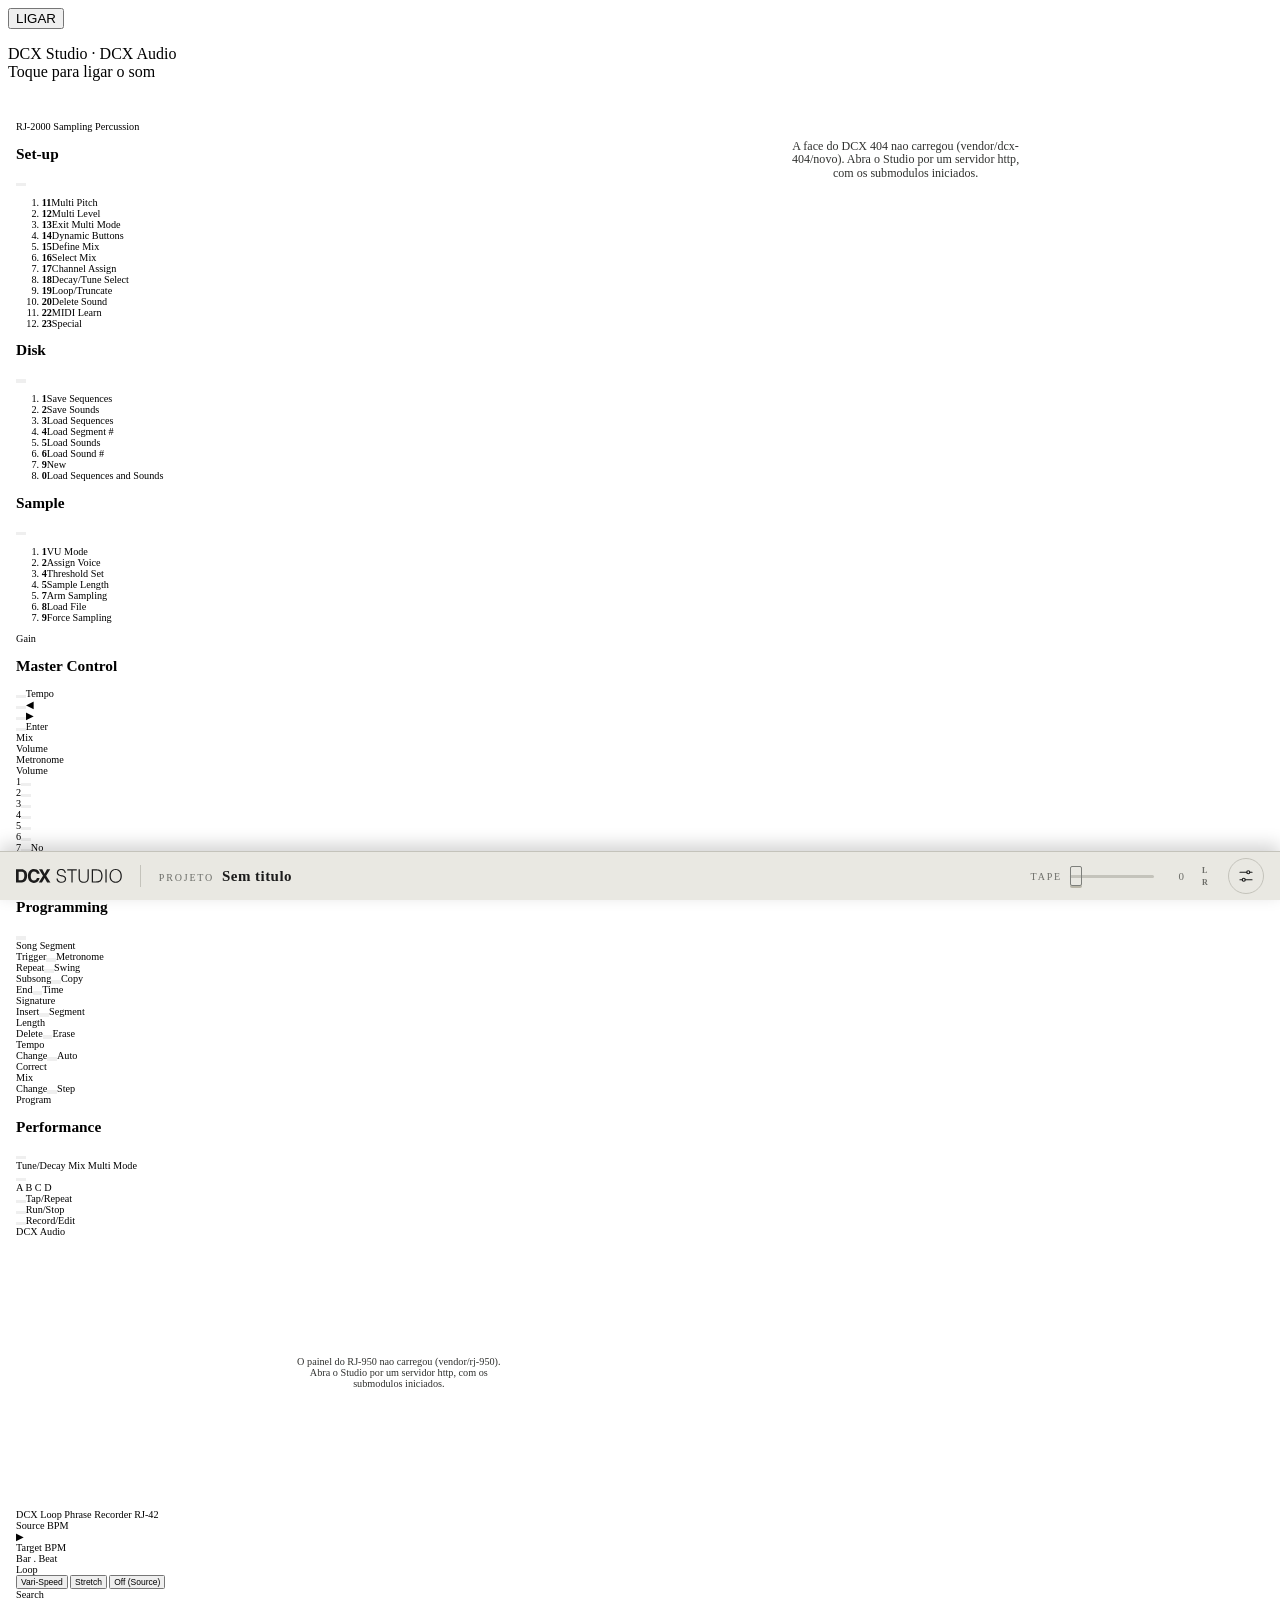
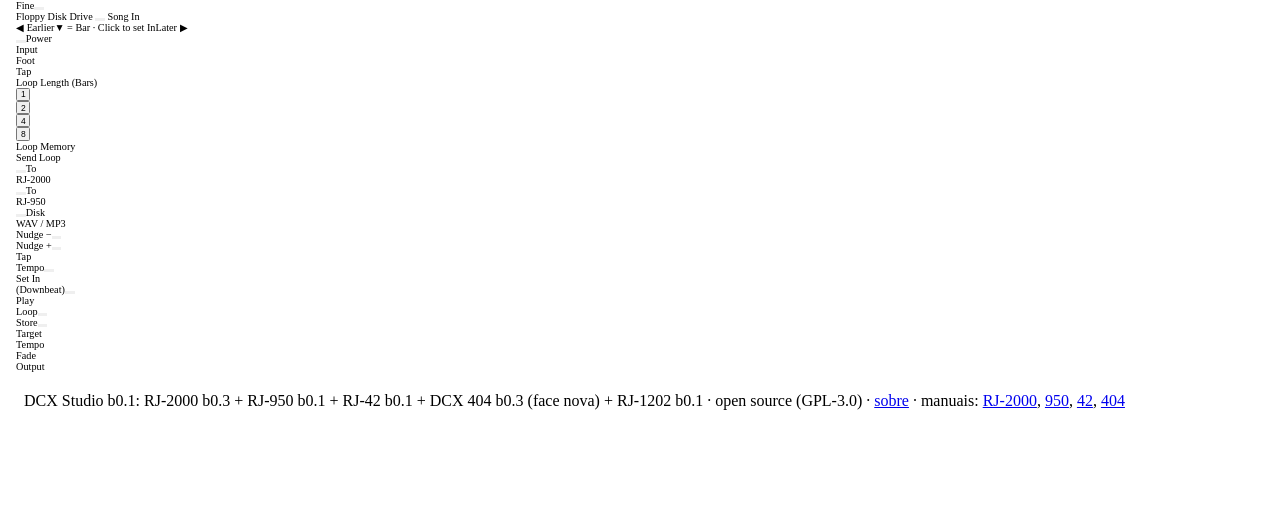
==== commit e969661f: "Studio: RJ-950 monta o painel a partir do vendor/rj-950 (face950.js); largura igual a do RJ-2000 por" ====
--- a/index.html
+++ b/index.html
@@ -10,13 +10,13 @@
   <!-- cada aparelho traz o seu CSS; o comum vem do dcx-core -->
   <link rel="stylesheet" href="vendor/dcx-core/css/base.css">
   <link rel="stylesheet" href="vendor/rj-2000/css/rj2000.css">
-  <link rel="stylesheet" href="vendor/rj-950/css/rj950.css">
+  <link rel="stylesheet" href="vendor/rj-950/css/rj950.css?v=f1">
   <link rel="stylesheet" href="vendor/rj-42/css/rj42.css">
   <!-- o DCX 404 com a face nova (vendor/dcx-404/novo): classes dx-*, nao repete nada das outras -->
   <link rel="stylesheet" href="vendor/dcx-404/novo/css/dcx404-novo.css?v=p1">
-  <link rel="stylesheet" href="css/studio.css?v=p1">
+  <link rel="stylesheet" href="css/studio.css?v=f2">
   <!-- a grade do rack em duas colunas (js/layout2.js) -->
-  <link rel="stylesheet" href="css/layout2.css?v=p1">
+  <link rel="stylesheet" href="css/layout2.css?v=f1">
   <link rel="stylesheet" href="css/bar.css?v=t1">
   <!-- o painel do RJ-1202: por ultimo; as regras emprestadas das outras maquinas ficam dentro de .m12 -->
   <link rel="stylesheet" href="vendor/rj-1202/css/rj1202.css">
@@ -183,104 +183,9 @@
       </footer>
     </div>
 
-    <!-- ===================================================== RJ-950 (rack embaixo do SP) -->
-    <section class="rack" id="r9" aria-label="RJ-950 MIDI Digital Sampler">
-      <div class="rack-ear"><i></i><i></i></div>
-      <div class="r9-face">
-        <div class="r9-brand">
-          <span class="r9-maker">DCX</span>
-          <span class="r9-sub">MIDI Digital Sampler</span>
-        </div>
-
-        <div class="r9-pow">
-          <div class="kc"><button class="r9-power" id="r9-power" aria-label="Power do RJ-950"></button><span class="r9-cap">Power</span></div>
-          <div class="kc"><div class="knob r9-knob-s" id="r9-contrast" role="slider" tabindex="0" aria-label="Contrast"><i></i></div><span class="r9-cap">Contrast</span></div>
-        </div>
-
-        <div class="r9-drive-wrap">
-          <span class="r9-cap">Floppy Disk Drive</span>
-          <button class="r9-drive" id="r9-drive" type="button" aria-label="Disquete: carregar arquivo de audio (clique ou solte o arquivo aqui)">
-            <span class="r9-slot"></span>
-            <span class="r9-drive-row"><i class="r9-busy" id="r9-busy"></i><span class="r9-eject"></span></span>
-          </button>
-        </div>
-
-        <div class="r9-display">
-          <div class="r9-model">RJ-950</div>
-          <div class="r9-lcd-row">
-            <div class="lcd-bezel r9-bezel">
-              <div class="lcd r9-lcd" id="r9-lcd" aria-live="polite">
-                <div class="lcd-row" id="r9-l1"></div>
-                <div class="lcd-row" id="r9-l2"></div>
-              </div>
-            </div>
-            <div class="r9-midi"><i class="led r9-led" id="r9-midi-led"></i><span class="r9-cap">MIDI</span></div>
-          </div>
-        </div>
-
-        <div class="r9-modes">
-            <div class="r9-mode"><span class="r9-t">Play</span><i class="led r9-led" data-r9led="play"></i><button class="r9-btn" data-r9mode="play" aria-label="Play"></button></div>
-            <div class="r9-mode"><span class="r9-t">Rec</span><i class="led r9-led" data-r9led="rec"></i><button class="r9-btn" data-r9mode="rec" aria-label="Rec"></button></div>
-            <div class="r9-mode"><span class="r9-t">Edit<br>Sample</span><i class="led r9-led" data-r9led="sample"></i><button class="r9-btn" data-r9mode="sample" aria-label="Edit Sample"></button></div>
-            <div class="r9-mode"><span class="r9-t">Edit<br>Program</span><i class="led r9-led" data-r9led="program"></i><button class="r9-btn" data-r9mode="program" aria-label="Edit Program"></button></div>
-            <div class="r9-mode"><span class="r9-t">MIDI</span><i class="led r9-led" data-r9led="midi"></i><button class="r9-btn" data-r9mode="midi" aria-label="MIDI"></button></div>
-            <div class="r9-mode"><span class="r9-t">Utility</span><i class="led r9-led" data-r9led="utility"></i><button class="r9-btn" data-r9mode="utility" aria-label="Utility"></button></div>
-            <div class="r9-mode"><span class="r9-t">Disk</span><i class="led r9-led" data-r9led="disk"></i><button class="r9-btn" data-r9mode="disk" aria-label="Disk"></button></div>
-            <div class="r9-mode"><span class="r9-t">Master<br>Tune</span><i class="led r9-led" data-r9led="tune"></i><button class="r9-btn" data-r9mode="tune" aria-label="Master Tune"></button></div>
-        </div>
-
-        <table class="r9-chart" aria-label="Paginas de cada modo">
-          <tr><th>Play</th><td>Sample select &middot; free memory</td></tr>
-          <tr><th>Rec</th><td>Rate &middot; length &middot; threshold</td></tr>
-          <tr><th>Edit Sample</th><td>1 Start/End &middot; 2 Loop &middot; 3 Tune/Level &middot; 4 Filter &middot; 5 Cut group &middot; 6 Envelope</td></tr>
-          <tr><th>Edit Program</th><td>RJ-2000 pad &rarr; sample</td></tr>
-          <tr><th>MIDI</th><td>Receive RJ-2000 pads (notes 36-67)</td></tr>
-          <tr><th>Utility</th><td>1 Copy &middot; 2 Delete &middot; 3 Clear all</td></tr>
-          <tr><th>Disk</th><td>1 Load audio &middot; 2 Save memory &middot; 3 Load memory</td></tr>
-          <tr><th>Master Tune</th><td>&plusmn;50 cents</td></tr>
-        </table>
-
-        <div class="r9-keys">
-            <button class="r9-key" data-r9key="1" aria-label="1">1</button>
-            <button class="r9-key" data-r9key="2" aria-label="2">2</button>
-            <button class="r9-key" data-r9key="3" aria-label="3">3</button>
-            <button class="r9-key r9-fn" data-r9key="left" aria-label="Cursor para a esquerda">&#9664;</button>
-            <button class="r9-key r9-fn" data-r9key="right" aria-label="Cursor para a direita">&#9654;</button>
-            <button class="r9-key" data-r9key="4" aria-label="4">4</button>
-            <button class="r9-key" data-r9key="5" aria-label="5">5</button>
-            <button class="r9-key" data-r9key="6" aria-label="6">6</button>
-            <button class="r9-key r9-fn" data-r9key="up" aria-label="Pagina acima">Page<br>&#9650;</button>
-            <button class="r9-key r9-fn" data-r9key="down" aria-label="Pagina abaixo">Page<br>&#9660;</button>
-            <button class="r9-key" data-r9key="7" aria-label="7">7</button>
-            <button class="r9-key" data-r9key="8" aria-label="8">8</button>
-            <button class="r9-key" data-r9key="9" aria-label="9">9</button>
-            <button class="r9-key r9-fn" data-r9key="on" aria-label="On / mais">On<br>+</button>
-            <button class="r9-key r9-fn" data-r9key="off" aria-label="Off / menos">Off<br>&minus;</button>
-            <button class="r9-key" data-r9key="." aria-label="Ponto">.</button>
-            <button class="r9-key" data-r9key="0" aria-label="0">0</button>
-            <button class="r9-key r9-fn" data-r9key="pb" aria-label="Playback (ouvir o sample)">PB</button>
-            <button class="r9-key r9-ent r9-fn" data-r9key="ent" aria-label="Enter">Ent</button>
-        </div>
-
-        <div class="r9-control-wrap">
-          <div class="knob r9-control" id="r9-control" role="slider" tabindex="0" aria-label="Control (muda o valor no cursor)"><i></i></div>
-          <span class="r9-cap">Control</span>
-        </div>
-
-        <div class="r9-knobs">
-          <div class="kc"><div class="knob r9-knob-s" id="r9-rec" role="slider" tabindex="0" aria-label="Rec Level"><i></i></div><span class="r9-cap">Rec Level</span></div>
-          <div class="kc"><div class="knob r9-knob-s" id="r9-mon" role="slider" tabindex="0" aria-label="Monitor"><i></i></div><span class="r9-cap">Monitor</span></div>
-          <div class="kc"><div class="knob r9-knob-s" id="r9-out" role="slider" tabindex="0" aria-label="Output"><i></i></div><span class="r9-cap">Output</span></div>
-        </div>
-
-        <div class="r9-jacks" aria-hidden="true">
-          <div class="kc"><i class="r9-jack"></i><span class="r9-cap">Mic</span></div>
-          <div class="kc"><i class="r9-jack"></i><span class="r9-cap">Input</span></div>
-          <div class="kc"><i class="r9-jack"></i><span class="r9-cap">Rec/PB<br>Trigger</span></div>
-        </div>
-      </div>
-      <div class="rack-ear"><i></i><i></i></div>
-    </section>
+    <!-- ===================================================== RJ-950 (rack embaixo do SP): o painel vem de vendor/rj-950/index.html
+         (js/face950.js injeta o #r9 de la, antes do s950.build()); aqui fica so a caixa. Sem copia do HTML do 950. -->
+    <section class="rack" id="r9" aria-label="RJ-950 MIDI Digital Sampler"></section>
 
     <section class="rack r42" id="r42" aria-label="RJ-42 Loop Phrase Recorder">
       <div class="rack-ear"><i></i><i></i></div>
@@ -491,6 +396,8 @@
   <script src="js/keyguard.js"></script>
   <!-- a face nova do 404 vem do submodulo (fetch de vendor/dcx-404/novo/index.html): comeca cedo -->
   <script src="js/face404.js?v=p1"></script>
+  <!-- o painel do RJ-950 tambem vem do submodulo (fetch de vendor/rj-950/index.html): comeca cedo -->
+  <script src="js/face950.js?v=f1"></script>
   <script src="vendor/dcx-core/js/dsp.js"></script>
   <script src="vendor/dcx-core/js/decode.js"></script>
   <script src="vendor/dcx-core/js/store.js"></script>
@@ -499,6 +406,8 @@
   <script src="vendor/dcx-core/js/midi.js"></script>
   <script src="vendor/dcx-core/js/midimap.js"></script>
   <script src="vendor/dcx-core/js/host.js"></script>
+  <!-- MIDI Learn: um espaco de ids por maquina (o 404 com "d404:"), com a migracao do mapa salvo -->
+  <script src="js/learnids.js?v=l1"></script>
   <!-- RJ-2000 (vendor/rj-2000): so o SP; o core/ dele nao e usado aqui -->
   <script src="vendor/rj-2000/js/kit.js"></script>
   <script src="vendor/rj-2000/js/project.js"></script>
@@ -506,7 +415,7 @@
   <script src="vendor/rj-2000/js/sequencer.js"></script>
   <script src="vendor/rj-2000/js/io.js"></script>
   <!-- os outros aparelhos (na mesma ordem do Studio no rj-2000; o app do SP por ultimo) -->
-  <script src="vendor/rj-950/js/s950.js"></script>
+  <script src="vendor/rj-950/js/s950.js?v=f1"></script>
   <script src="vendor/dcx-core/js/tape.js"></script>
   <script src="vendor/rj-42/js/r42.js"></script>
   <!-- DCX 404 (vendor/dcx-404, main): o motor e o mesmo da pagina estavel; a face nova le #d4 (12 pads x 5 bancos) -->
@@ -523,17 +432,17 @@
   <script src="vendor/dcx-404/novo/js/sequencer-ui.js?v=p1"></script>
   <!-- o teclado do computador no 404, so com ele selecionado: js/teclado404.js embrulha os listeners do teclado.js do 404
        (mapa e Learn por teclado) e refaz os pads/Z-V do solo.js; liga em RJ.studioKeys404.start(), depois do 404 montado -->
-  <script src="js/teclado404.js?v=t1"></script>
+  <script src="js/teclado404.js?v=l1"></script>
   <script src="vendor/dcx-404/novo/js/teclado.js?v=t1"></script>
   <script src="vendor/rj-2000/js/app.js"></script>
   <!-- RJ-1202 (vendor/rj-1202): o mixer; sem a pasta o Studio segue sem ele -->
   <script src="vendor/rj-1202/js/mixer.js"></script>
   <script src="vendor/rj-1202/js/panel.js"></script>
   <script src="vendor/rj-1202/js/rj1202.js"></script>
-  <script src="js/layout2.js?v=p1"></script>
+  <script src="js/layout2.js?v=f1"></script>
   <script src="js/zip.js"></script>
   <script src="js/select.js?v=t1"></script>
-  <script src="js/rj1202-studio.js?v=p1"></script>
+  <script src="js/rj1202-studio.js?v=s1"></script>
   <script src="js/bar.js?v=p1"></script>
   <script>
     // DCX Studio: um host so ("studio"), com o rack completo. Cada aparelho recebe a vista dele.
@@ -541,6 +450,8 @@
     window.addEventListener("DOMContentLoaded", async () => {
       // a face nova do 404 entra no #d4 antes de montar qualquer aparelho (js/face404.js)
       const face404 = await RJ.face404.ready;
+      // o painel do RJ-950 entra no #r9 antes do s950.build() (js/face950.js)
+      const face950 = await RJ.face950.ready;
       let sp = null;
       const studio = new RJ.Host({
         page: "studio",
@@ -558,9 +469,16 @@
       studio.add("rj950", s950, { label: "RJ-950", receive: f => { if (!s950.on) return "off"; s950.loadFile(f); } });
       studio.add("rj42", r42, { label: "RJ-42" });
       // o DCX 404, embaixo do 42: sampler de performance e efeitos (store studio/dcx404/)
-      const d404 = new RJ.D404(studio.view("dcx404"));
+      // MIDI Learn: o 404 aprende no espaco "d404:" (o REC e o TAP dele nao sobrescrevem os do RJ-2000; js/learnids.js)
+      const view404 = studio.view("dcx404");
+      view404.learn = RJ.learnSpace(studio.learn, "d404:");
+      RJ.studioLearnIds.install(studio.learn, ["d404:"]);
+      const d404 = new RJ.D404(view404);
       studio.add("dcx404", d404, { label: "DCX 404", receive: f => d404.receive(f) });
-      sp.build(); s950.build(); r42.build(); d404.build(document.getElementById("d4"));
+      // sem o painel do 950 (vendor/rj-950 faltando): o 950 nao monta nem liga, o resto segue
+      sp.build();
+      if (face950) s950.build(); else s950.boot = async () => {};
+      r42.build(); d404.build(document.getElementById("d4"));
       if (RJ.studioLayout) RJ.studioLayout();
       // o mixer RJ-1202 (js/rj1202-studio.js): null se vendor/rj-1202 nao existe
       let syncRoute = () => {};
@@ -570,25 +488,38 @@
       // (dry: false), sem soar duplo. Line, desligado ou o 404 apagado: volta ao normal.
       // Source RJ-950 faz o mesmo com a saida do 950 (entra no 404 pelo no src950 e some do direto);
       // em Mix os dois entram, cada um com o seu envio.
-      // Com o RJ-1202, o que ja esta num canal dele (RJ-2000 inteiro, RJ-950) chega ao 404 pelo Aux 1 do mixer,
-      // nao pela Source: senao tocaria duas vezes. O resto da Source (bancos fora de canal, Line) segue igual.
-      let unroute = null, unroute950 = null, routedCtx = null;
+      // Com o RJ-1202, o que esta num canal dele (RJ-2000 inteiro, banco A-D, RJ-950) tambem vem pela Source: a saida
+      // sai do canal e entra no 404 (mixer.take), em linha, sem soar duplo. Antes a Source pulava essas maquinas e
+      // contava com o Aux 1 do canal (padrao zero): com o mixer padrao (A, B e 950 em canais) o 404 nao ouvia nada.
+      const routes = new Map();   // "saida>no" -> desfaz
+      let routedCtx = null;
       syncRoute = () => {
         const on = studio.on && d404.on && d404.g;
         if (routedCtx && (!on || routedCtx !== d404.g.ctx)) {   // o 404 apagou ou o grafo foi refeito
-          if (unroute) { unroute(); unroute = null; }
-          if (unroute950) { unroute950(); unroute950 = null; }
+          routes.forEach(un => un()); routes.clear();
           routedCtx = null;
         }
         const inMixer = id => !!(mixer && mixer.has(id));
-        const want = !!on && (d404.src === "rj2000" || d404.src === "mix") && !inMixer("rj2000");
-        const want950 = !!on && (d404.src === "rj950" || d404.src === "mix") && !inMixer("rj950");
-        if (want && !unroute) unroute = studio.route("rj2000", "dcx404", { dry: false });
-        else if (!want && unroute) { unroute(); unroute = null; }
-        if (want950 && !unroute950) unroute950 = studio.route("rj950", d404.g.src950, { dry: false });
-        else if (!want950 && unroute950) { unroute950(); unroute950 = null; }
-        if (unroute || unroute950) routedCtx = d404.g.ctx;
-        if (mixer) mixer.sync404();
+        const wantRj = !!on && (d404.src === "rj2000" || d404.src === "mix");
+        const want950 = !!on && (d404.src === "rj950" || d404.src === "mix");
+        const want = new Map();   // chave -> [saida, destino]
+        const take = [];          // ids do mixer que saem do canal
+        if (wantRj) {
+          want.set("rj2000>in", ["rj2000", "dcx404"]);   // o que nao esta num banco roteado (entra pelo host.input)
+          if (inMixer("rj2000")) take.push("rj2000");
+          "ABCD".split("").forEach(B => {
+            const id = "rj2000" + B.toLowerCase();
+            if (inMixer(id)) { want.set("rj2000-" + B + ">rj", ["rj2000-" + B, d404.g.srcRj]); take.push(id); }
+          });
+        }
+        if (want950) {
+          want.set("rj950>950", ["rj950", d404.g.src950]);
+          if (inMixer("rj950")) take.push("rj950");
+        }
+        routes.forEach((un, k) => { if (!want.has(k)) { un(); routes.delete(k); } });
+        want.forEach(([from, to], k) => { if (!routes.has(k)) routes.set(k, studio.route(from, to, { dry: false })); });
+        if (routes.size) routedCtx = d404.g.ctx;
+        if (mixer) { mixer.take(take); mixer.sync404(); }
       };
       const applyInput = d404.applyInput.bind(d404);
       d404.applyInput = () => { applyInput(); syncRoute(); };
--- a/css/studio.css
+++ b/css/studio.css
@@ -5,3 +5,22 @@
 
 /* maquina selecionada para os pads do MIDI (js/select.js) */
 .pad-sel { outline: 2px solid #e8a33d; outline-offset: 3px; }
+
+/* RJ-950: o painel vem de vendor/rj-950 (js/face950.js) e e desenhado so pelo css/rj950.css dele. Mas o
+ * vendor/rj-42/css/rj42.css (carregado depois) traz regras soltas com as classes r9-* (.r9-sub, .r9-power,
+ * .rack.on .r9-power, .r9-btn.down, .r9-drive, .r9-bezel, .r9-maker...), do tempo em que o 42 dividia o visual
+ * com o 950 antigo. Na pagina do 950 sozinha o rj42.css nao entra; aqui ele vazava para o #r9 (subtitulo claro,
+ * POWER maior e fora do lugar, botao de modo pulando ao apertar). Estas regras desfazem SO o que vaza, dentro
+ * do #r9; o RJ-42 nao muda. Quando o rj-42 escopar essas regras (.r42), este bloco pode sair.
+ * Os valores de sombra/transform abaixo repetem os do rj950.css (.r9-face .r9-power, .r9-btn e .r9-lcd). */
+#r9 .r9-face .r9-sub { color: inherit; letter-spacing: .01em; }
+#r9 .r9-face .r9-maker { line-height: normal; transform: none; transform-origin: 50% 50%; }
+#r9 .r9-face .r9-power { width: auto; height: auto; transform: none; }
+#r9.on .r9-face .r9-power { box-shadow: 0 1px 1px rgba(0,0,0,.35), inset 0 .5px 0 rgba(255,255,255,.12); }
+#r9 .r9-face .r9-btn { transition: none; }
+#r9 .r9-face .r9-btn.down { transform: translate(-50%, -50%); box-shadow: 0 0 0 1px #2b2b2a, 0 calc(1.5 * var(--u)) 0 0 rgba(255,255,255,.6); }
+#r9 .r9-face .r9-drive { flex-direction: row; justify-content: normal; gap: normal; }
+#r9 .r9-face .r9-drive-row { justify-content: normal; align-items: normal; }
+#r9 .r9-face .r9-bezel { flex: 0 1 auto; }
+#r9 .r9-face .r9-lcd .lcd-row { row-gap: 1px; }
+#r9:not(.on) .r9-face .r9-lcd { box-shadow: inset 0 0 0 1px rgba(0,0,0,.6), inset 0 calc(2 * var(--u)) calc(4 * var(--u)) rgba(0,0,0,.45), inset 0 -1px calc(2 * var(--u)) rgba(0,0,0,.3); }
--- a/css/layout2.css
+++ b/css/layout2.css
@@ -20,6 +20,11 @@
    (nada do layout interno muda); a .d4-box tem o tamanho ja escalado (o js poe width/height), sem vazio nem corte */
 .d4-box { flex: none; width: 660px; height: 988px; position: relative; }
 .d4-box > #d4.dx { position: absolute; left: 0; top: 0; transform: scale(var(--d4-scale, 1)); transform-origin: 0 0; }
+/* o RJ-950 (face 977 x 295 do vendor/rj-950): a largura do RJ-2000 so por escala uniforme, origem no canto superior
+   esquerdo (o js poe --r9-scale = largura do gabinete do RJ-2000 / largura da face); o #r9 tem a proporcao da face,
+   entao a caixa e a face escalada, sem vazio nem corte. O RJ-42, logo abaixo, nao muda. */
+#r9.rack { width: 100%; aspect-ratio: 977 / 295; }
+#r9 .r9-face { margin: 0; transform: scale(var(--r9-scale, 1)); transform-origin: 0 0; }
 .dx-missing { display: grid; place-items: center; padding: 24px; }
 .dx-missing-msg { margin: 0; max-width: 40ch; text-align: center; font: 14px/1.5 var(--font); color: #30312f; }
 
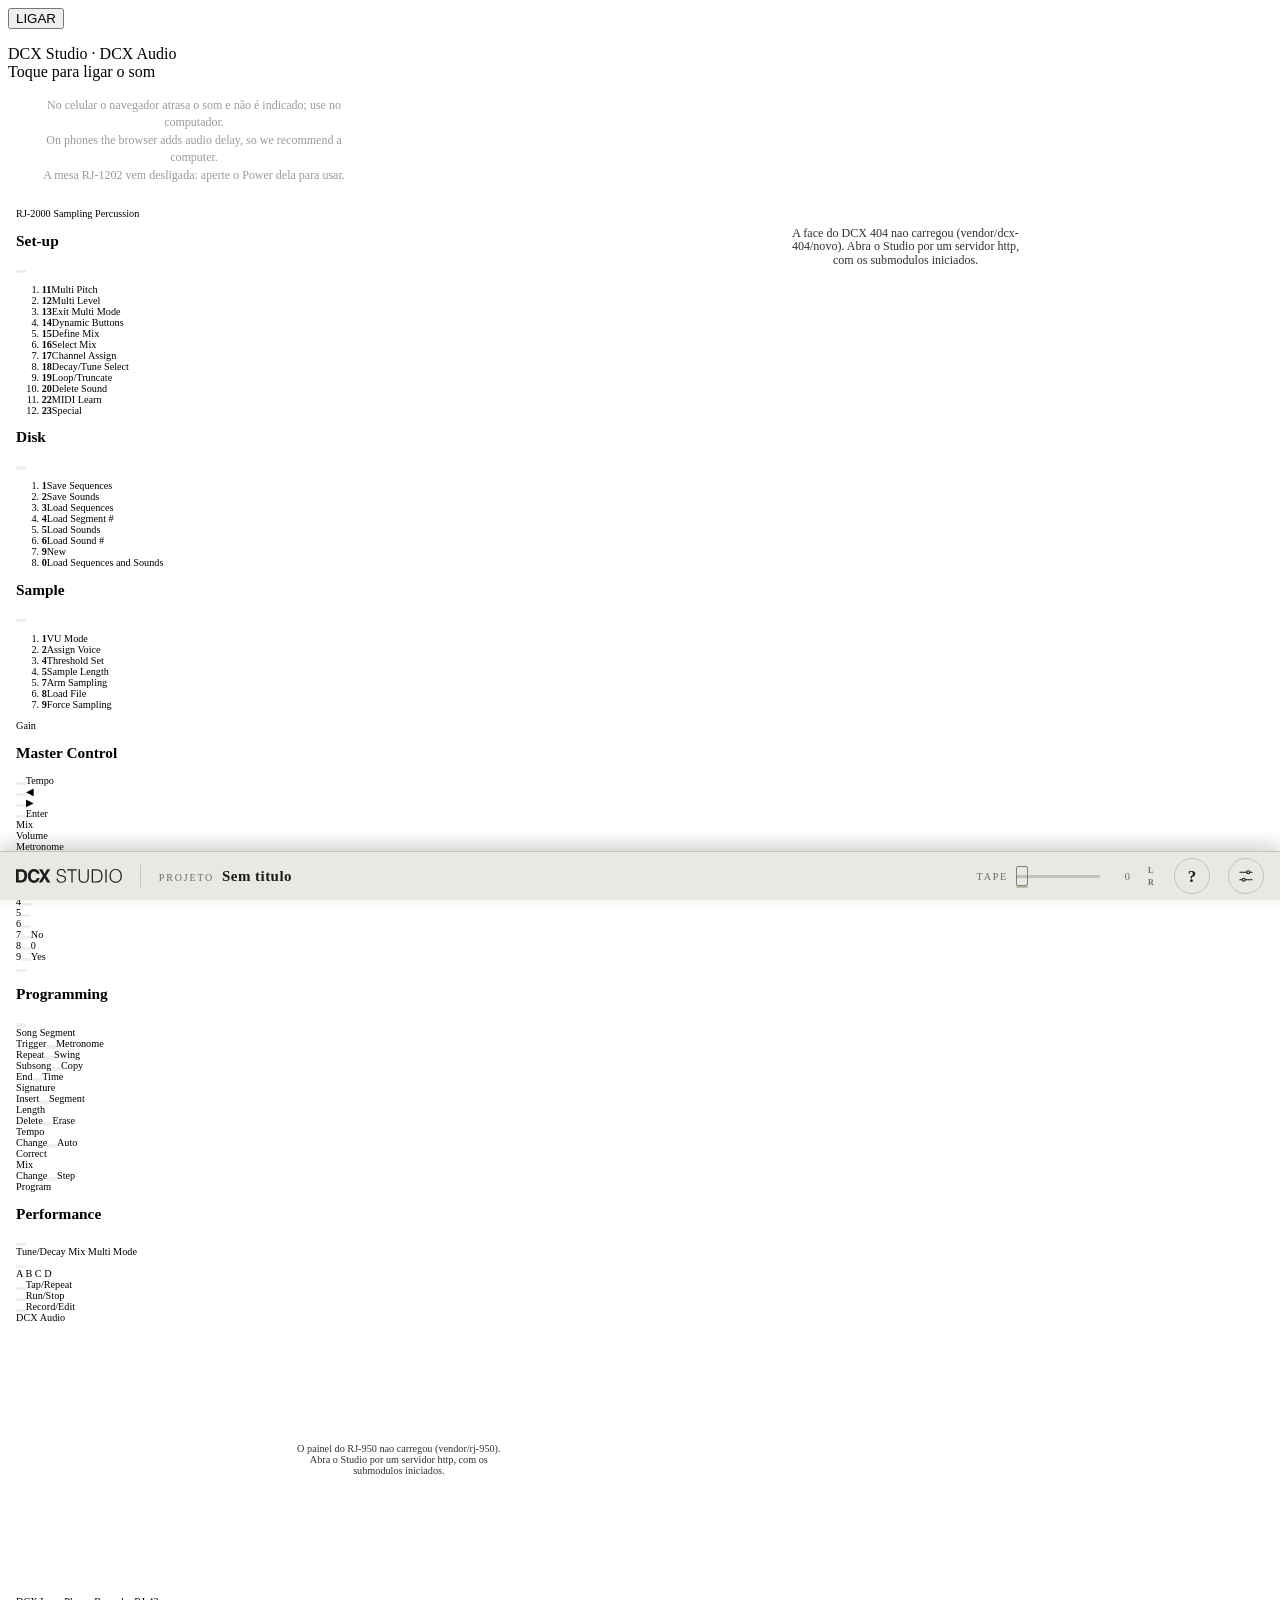
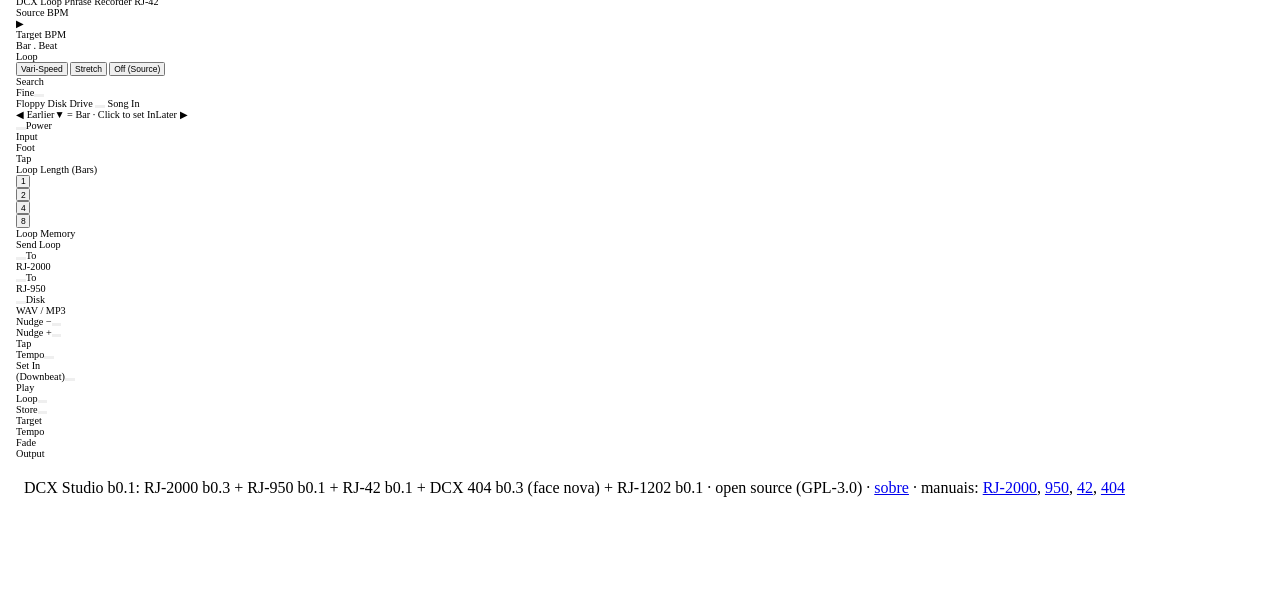
==== commit 9d30769a: "Botao Ajuda com o guia rapido embutido; aviso de celular e dica da mesa na tela LIGAR Co-Authored-By" ====
--- a/index.html
+++ b/index.html
@@ -11,13 +11,13 @@
   <link rel="stylesheet" href="vendor/dcx-core/css/base.css">
   <link rel="stylesheet" href="vendor/rj-2000/css/rj2000.css">
   <link rel="stylesheet" href="vendor/rj-950/css/rj950.css?v=f1">
-  <link rel="stylesheet" href="vendor/rj-42/css/rj42.css">
+  <link rel="stylesheet" href="vendor/rj-42/css/rj42.css?v=e1">
   <!-- o DCX 404 com a face nova (vendor/dcx-404/novo): classes dx-*, nao repete nada das outras -->
   <link rel="stylesheet" href="vendor/dcx-404/novo/css/dcx404-novo.css?v=p1">
-  <link rel="stylesheet" href="css/studio.css?v=f2">
+  <link rel="stylesheet" href="css/studio.css?v=m2">
   <!-- a grade do rack em duas colunas (js/layout2.js) -->
   <link rel="stylesheet" href="css/layout2.css?v=f1">
-  <link rel="stylesheet" href="css/bar.css?v=t1">
+  <link rel="stylesheet" href="css/bar.css?v=h1">
   <!-- o painel do RJ-1202: por ultimo; as regras emprestadas das outras maquinas ficam dentro de .m12 -->
   <link rel="stylesheet" href="vendor/rj-1202/css/rj1202.css">
 </head>
@@ -28,6 +28,9 @@
       <span class="power-label">LIGAR</span>
     </button>
     <p class="power-hint">DCX Studio &middot; DCX Audio<br>Toque para ligar o som</p>
+    <!-- aviso de celular e dica da mesa (css/bar.css .power-note); o guia completo fica no botao "?" da barra -->
+    <p class="power-note"><span lang="pt-BR">No celular o navegador atrasa o som e não é indicado; use no computador.</span><br><span lang="en">On phones the browser adds audio delay, so we recommend a computer.</span></p>
+    <p class="power-note">A mesa RJ-1202 vem desligada: aperte o Power dela para usar.</p>
   </div>
 
   <main class="unit">
@@ -382,6 +385,7 @@
     <span class="sp"></span>
     <label class="tape" title="Fita no master: satura toda a mistura. 0 = som igual"><span class="lbl">Tape</span><input id="bar-tape" data-ctrl="tape" type="range" min="0" max="100" value="0" aria-label="Tape (fita no master)"><output id="bar-tape-o">0</output></label>
     <div class="vu" data-ctrl="vu" aria-label="Nivel de saida" role="img"><div class="row"><b>L</b></div><div class="row"><b>R</b></div></div>
+    <a class="cfg-btn help-btn" id="help-btn" href="guia/" target="_blank" rel="noopener" title="Ajuda: guia rápido" aria-label="Ajuda: guia rápido (abre em nova aba)">?</a>
     <button class="cfg-btn" id="cfg-btn" type="button" data-ctrl="config" aria-expanded="false" aria-controls="cfg" aria-label="Configuracoes">
       <svg viewBox="0 0 24 24" fill="none" stroke="currentColor" stroke-width="1.6" stroke-linecap="round" aria-hidden="true"><path d="M4 7h9M17 7h3M4 17h3M11 17h9"/><circle cx="15" cy="7" r="2"/><circle cx="9" cy="17" r="2"/></svg>
     </button>
@@ -442,8 +446,8 @@
   <script src="js/layout2.js?v=f1"></script>
   <script src="js/zip.js"></script>
   <script src="js/select.js?v=t1"></script>
-  <script src="js/rj1202-studio.js?v=s1"></script>
-  <script src="js/bar.js?v=p1"></script>
+  <script src="js/rj1202-studio.js?v=w3"></script>
+  <script src="js/bar.js?v=w2"></script>
   <script>
     // DCX Studio: um host so ("studio"), com o rack completo. Cada aparelho recebe a vista dele.
     // As chaves salvas sao as mesmas do Studio que morava no rj-2000 (studio/rj2000/autosave...).
--- a/css/studio.css
+++ b/css/studio.css
@@ -6,21 +6,9 @@
 /* maquina selecionada para os pads do MIDI (js/select.js) */
 .pad-sel { outline: 2px solid #e8a33d; outline-offset: 3px; }
 
-/* RJ-950: o painel vem de vendor/rj-950 (js/face950.js) e e desenhado so pelo css/rj950.css dele. Mas o
- * vendor/rj-42/css/rj42.css (carregado depois) traz regras soltas com as classes r9-* (.r9-sub, .r9-power,
- * .rack.on .r9-power, .r9-btn.down, .r9-drive, .r9-bezel, .r9-maker...), do tempo em que o 42 dividia o visual
- * com o 950 antigo. Na pagina do 950 sozinha o rj42.css nao entra; aqui ele vazava para o #r9 (subtitulo claro,
- * POWER maior e fora do lugar, botao de modo pulando ao apertar). Estas regras desfazem SO o que vaza, dentro
- * do #r9; o RJ-42 nao muda. Quando o rj-42 escopar essas regras (.r42), este bloco pode sair.
- * Os valores de sombra/transform abaixo repetem os do rj950.css (.r9-face .r9-power, .r9-btn e .r9-lcd). */
-#r9 .r9-face .r9-sub { color: inherit; letter-spacing: .01em; }
-#r9 .r9-face .r9-maker { line-height: normal; transform: none; transform-origin: 50% 50%; }
-#r9 .r9-face .r9-power { width: auto; height: auto; transform: none; }
-#r9.on .r9-face .r9-power { box-shadow: 0 1px 1px rgba(0,0,0,.35), inset 0 .5px 0 rgba(255,255,255,.12); }
-#r9 .r9-face .r9-btn { transition: none; }
-#r9 .r9-face .r9-btn.down { transform: translate(-50%, -50%); box-shadow: 0 0 0 1px #2b2b2a, 0 calc(1.5 * var(--u)) 0 0 rgba(255,255,255,.6); }
-#r9 .r9-face .r9-drive { flex-direction: row; justify-content: normal; gap: normal; }
-#r9 .r9-face .r9-drive-row { justify-content: normal; align-items: normal; }
-#r9 .r9-face .r9-bezel { flex: 0 1 auto; }
-#r9 .r9-face .r9-lcd .lcd-row { row-gap: 1px; }
-#r9:not(.on) .r9-face .r9-lcd { box-shadow: inset 0 0 0 1px rgba(0,0,0,.6), inset 0 calc(2 * var(--u)) calc(4 * var(--u)) rgba(0,0,0,.45), inset 0 -1px calc(2 * var(--u)) rgba(0,0,0,.3); }
+/* tecla POWER do RJ-1202 (js/rj1202-studio.js): entra no .m12-pwr do painel, ao lado do LED Power.
+   Ligada = tecla afundada (.on) e LED aceso, como o Power do RJ-950. Desligada: LED apagado. */
+.m12-pwr.m12-pwr-st { gap: 8px; }
+.m12 .r9-btn.m12-pwr-key { width: 32px; height: 20px; margin-left: 2px; cursor: pointer; }
+.m12 .r9-btn.m12-pwr-key:focus-visible { outline: 2px solid #e8a33d; outline-offset: 2px; }
+.m12.m12-off .m12-main { filter: brightness(.82); }
--- a/css/bar.css
+++ b/css/bar.css
@@ -49,6 +49,12 @@
 
 .cfg-btn { width: 36px; height: 36px; border-radius: 50%; border: 1px solid var(--bar-line); background: transparent; display: grid; place-items: center; flex: none; color: var(--bar-ink); }
 .cfg-btn svg { width: 18px; height: 18px; }
+/* "?" = o guia rapido (guia/index.html), em nova aba; mesmo circulo da engrenagem */
+.help-btn { text-decoration: none; font-size: 17px; font-weight: 600; line-height: 1; }
+.help-btn:hover { border-color: var(--bar-ink); }
+.sbar a:focus-visible { outline: 2px solid var(--rule); outline-offset: 2px; }
+/* tela LIGAR: aviso de celular e dica da mesa, discretos, abaixo do "Toque para ligar o som" */
+.power-note { margin: 0; max-width: 340px; padding: 0 16px; text-align: center; color: #9a9a9a; font-size: 12px; line-height: 1.45; }
 .cfg-btn[aria-expanded="true"] { background: var(--bar-ink); color: var(--bar); border-color: var(--bar-ink); }
 
 /* ================= painel de config ================= */
